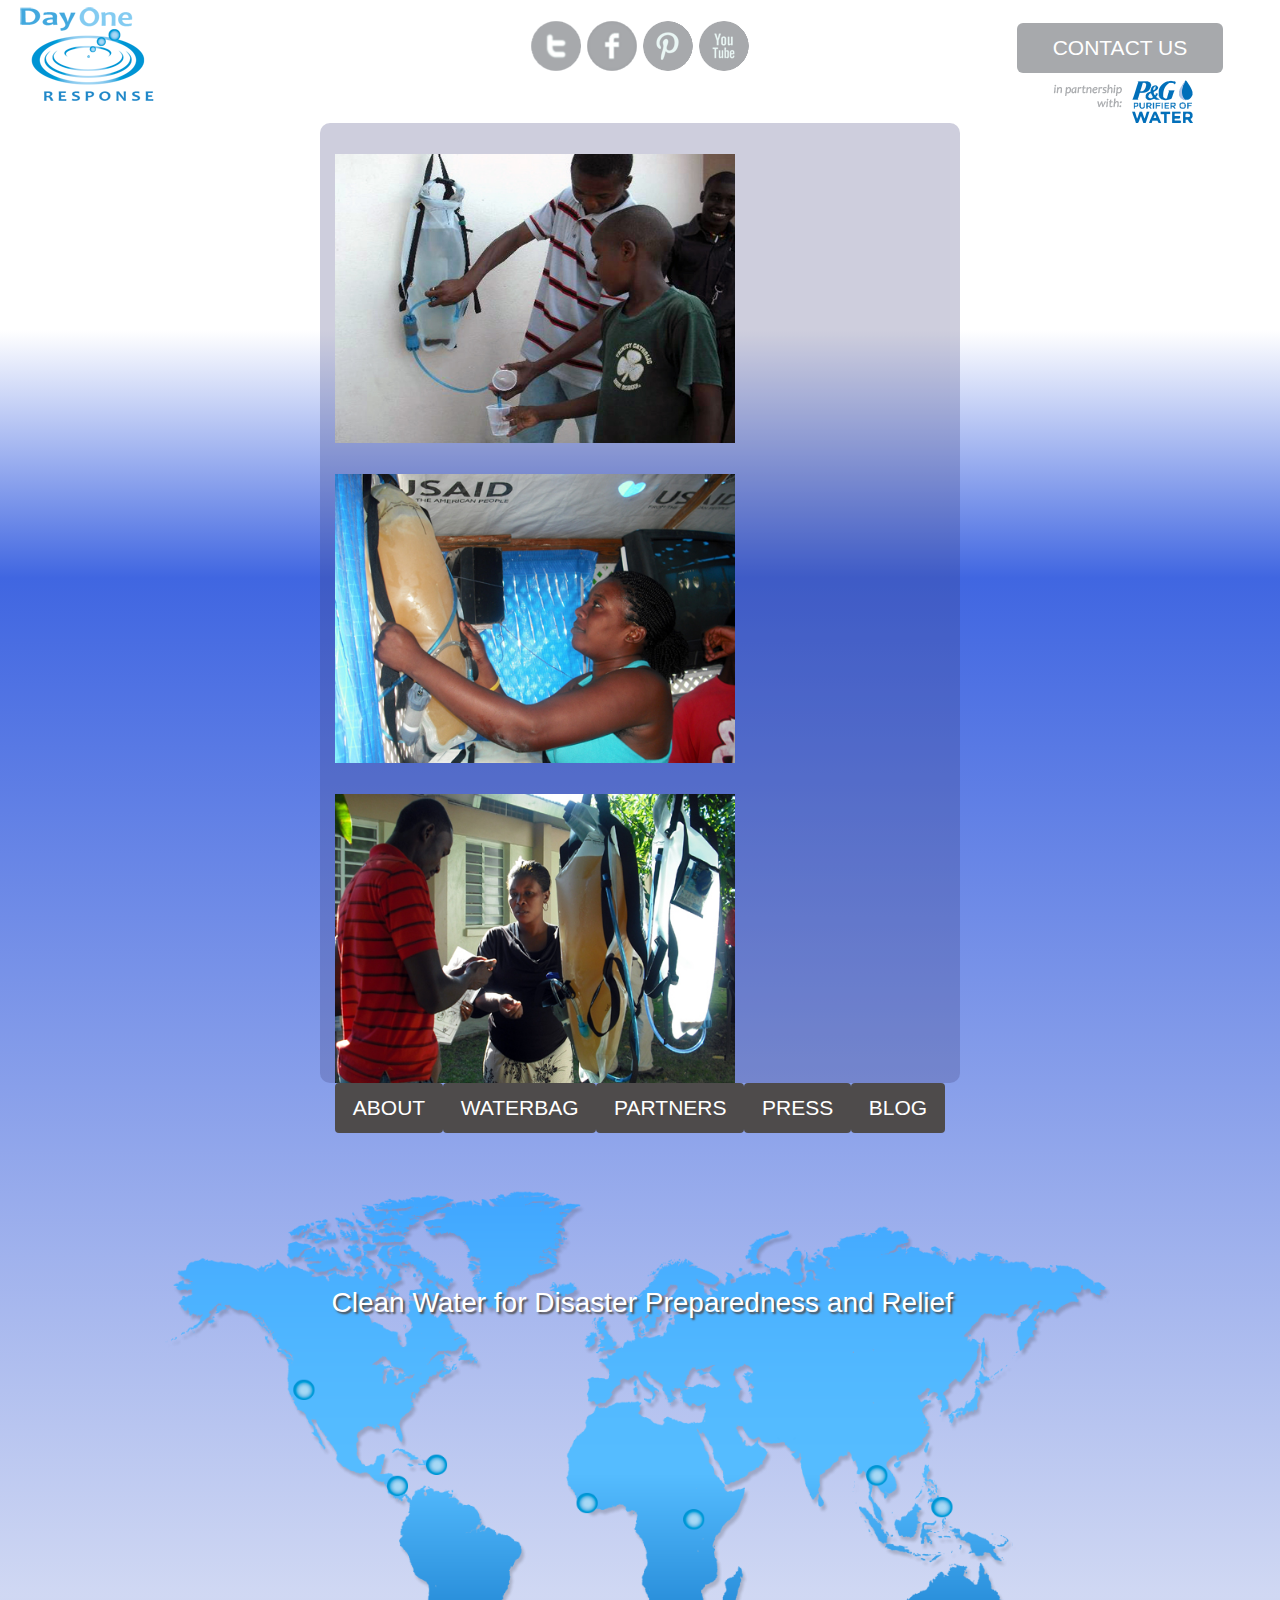
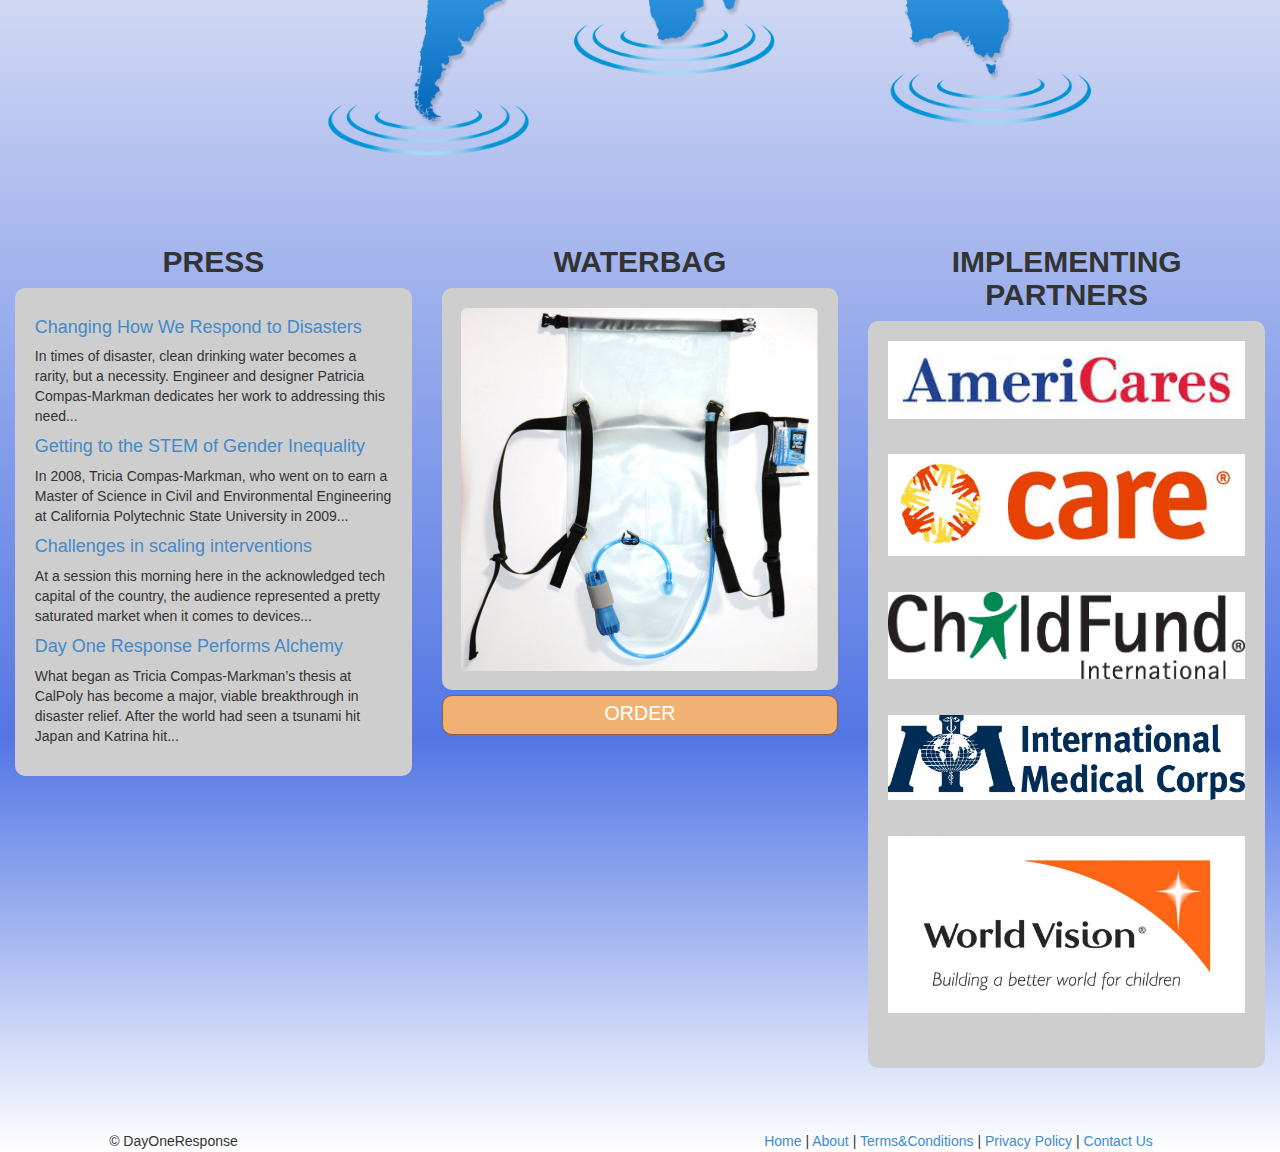
==== index.html @ 6bf24cc3 "added blog tab" ====
<!doctype html>
<html>
<head>
	<!-- META DATA -->
	<!-- This script call enables the responsive map to function in IE8 -->
	<meta http-equiv="X-UA-Compatible" content="IE=edge">
		<!--[if lte IE 8]>
    		<script type="text/javascript" src="js/ie8.polyfil.js"></script>
		<![endif]-->
	<meta charset="UTF-8">
	<meta name="description"  content="DayOne Response develops and supplies life-saving  solutions for global disaster preparedness and relief focusing on the vital need for clean drinking water. DayOne Response supports the Procter &amp; Gamble Children’s Safe Drinking Water Program’s goal to deliver more than 2 billion liters of clean drinking water each year by 2020.">
	<meta name="keywords" content="clean drinking water, water charity, safe drinking water, dyone response, disaster relief, disaster preparedness, outdoor supplies, survival products, emergency products, emergency preparedness supplies, emergency kits, disaster kits, day one response, give, water for Africa, India, south America, drinking water for poor">
	<meta name="author" content="Amy Cagle">

	<title>DayOne Response | Home Page</title>

	<script type="text/javascript" src="https://ajax.microsoft.com/ajax/jQuery/jquery-1.11.1.min.js"></script>
	<!-- 	Slick Carousel-->
	<link rel="stylesheet" type="text/css" href="slick/slick.css"/>
	<!-- Bootstrap -->
	<link rel="stylesheet" type="text/css" href="css/bootstrap_dayone.css">
	<link type="text/css" rel="stylesheet" href="css/jquery.qtip.min.css" />
	<link rel="stylesheet" type="text/css" href="css/dayonestyle.css"/>
<!-- /*	<style>
	div {

		border: 1px solid black;
	}
	</style>*/ -->
	
</head>
<body class="gradientHome">
<!-- container for all content for grid system -->
<div class="container-fluid">
<!-- logo section -->
	<div class="row">
		<div class="col-md-4">
			<a href="index.html"><img src="images/dayone_logo.png" alt="DayOne Response Logo" class="img-responsive"></a>
		</div>
		<div class="col-md-4 center">
			<div id="socialMediablock">
				<a href="http://www.twitter.com/dayoneresponse"><img src="images/grey-twitter-logo.png" alt="Twitter"></a>
				<a href="http://www.facebook.com/dayoneresponse"><img src="images/grey-facebook-logo.png" alt="Facebook"></a>
				<a href="http://www.pinterest.com/dayoneresponse"><img src="images/grey-pintrest-logo.png" alt="Pintrest"></a>
				<a href="https://www.youtube.com/user/DayOneResponse"><img src="images/grey-youtube-logo.png" alt="YouTube"></a>
			</div><!-- id="socialMediablock" -->
		</div><!-- class="col-md-4 center" -->
		<div class="col-md-3 col-md-offset-1 center">
					<a href="contact.html"><button type="button" class="btn btn-lg" id="contactUsBtn">CONTACT US</button></a><img src="images/logopg.png" class="header_pglogo">
		</div><!-- class="col-md-4 center" -->
	</div><!-- class="row center" -->
		
<!-- /logo section -->
<!-- the Carousel Section-->
	<div class="row">
		<div class="col-md-3"></div>
		<div id="dayoneCarouselContainer" class="col-md-6" >
			<div id="dayoneCarousel">


<!-- ++ONLY ADD OR SUBTRACT HOMEPAGE CAROUSEL IMAGES HERE++ -->
			  <!-- <div><img src="carousel-images/slider1.jpg" class="carouselImage"></div> -->
			  <div><img src="carousel-images/slider2.jpg" class="carouselImage"></div>
			  <div><img src="carousel-images/slider3.jpg" class="carouselImage"></div>
			  <div><img src="carousel-images/slider4.jpg" class="carouselImage"></div>
<!-- //++ONLY ADD OR SUBTRACT HOMEPAGE CAROUSEL IMAGES HERE++ -->
			

			</div>
		</div>
		<div class="col-md-3"></div>
	</div>
<!-- Site NAV   -->
	<nav>
		<div class="row" id="dayOneNav">
			<div class="col-md-3"></div>
			<div class="col-md-6">
				<ul class="nav nav-pills nav-justified">
				  <li><a href="about.html">ABOUT</a></li>
				  <li><a href="waterbag.html">WATERBAG</a></li>
				  <li><a href="partners.html">PARTNERS</a></li>
				  <li><a href="press.html">PRESS</a></li>
				  <li><a href="http://dayoneresponse-com.3dcartstores.com/blog.asp">BLOG</a></li>
				</ul>
			</div>
			<div class="col-md-3"></div>
		</div>
	</nav><!-- /id="dayOneNav" -->
<!-- /Site NAV   -->
<!-- /the Carousel Section-->



<!-- worldmap section -->
	<div class="row">
		<div class="col-md-12 worldmap">
			<div class="worldmap-title">Clean Water for Disaster Preparedness and Relief</div>
			<img src="images/world_map.png" class="img-responsive" usemap="#worldmap" name="worldmap">
			<map id="worldmap" name="worldmap">
				<area shape="circle" alt="" title="LOCATION: California, USA <br>Technology Assessment <br>Liters Provided: 276,600 <br>Partners: Joint Interagency Field Exploration sponsored by Department of Defense" coords="356,317,20" href="" target="" />
				<area shape="circle" alt="This is the text" title="LOCATION: Nicaragua <br>Field Demonstration <br>Partners: Refugee Community in Camilo Ortego, Nicaragua" coords="470,435,20" href="" target="" />
				<area shape="circle" alt="This is the text" title="LOCATION: Haiti <br>Field Demonstration <br>Partners: LDS-Humanitarian Services and International Medical Corps" coords="518,407,20" href="" target="" />
				<area shape="circle" alt="This is the text" title="LOCATION: Benin <br>Disaster Relief: Flooding<br>Liters Provided: 54,000<br>Partners: CARE International" coords="703,455,20" href="" target="" />
				<area shape="circle" alt="This is the text" title="LOCATION: Uganda <br>Liters Provided: 124,200 <br>Aid for Refugees" coords="834,474,20" href="" target="" />
				<!-- <area shape="circle" alt="This is the text" title="LOCATION6 <br>Date <br>No Served <br><br>read more..." coords="948,366,20" href="" target="" /> -->
				<area shape="circle" alt="This is the text" title="LOCATION: Thailand <br>Field Demonstration <br>Partners: U.S. Marine Corps Forces Pacific Experimentation Center, Office of Naval Research, and Thai Marines." coords="1059,420,20" href="" target="" />
				<area shape="circle" alt="This is the text" title="LOCATION: Philippines <br>Disaster Relief <br>Liters Provided: 276,600<br>Partners: Giving Children Hope, International Medical Corps" coords="1139,459,20" href="" target="" />

				<!-- Created by Online Image Map Editor (http://www.maschek.hu/imagemap/index) -->
			</map>
		</div>
	</div>
<!-- /worldmap section -->

	<div class="row">
		<div class="col-md-4 center">
			<h2 class="homeSectionHeader">PRESS</h2>
			<div class="homeSectionBox">

				<h4><a href="community.html"><!-- DayOne Response’s Tricia Compas-Markman:  -->Changing How We Respond to Disasters</a></h4>
				<p>In times of disaster, clean drinking water becomes a rarity, but a necessity. Engineer and designer Patricia Compas-Markman dedicates her work to addressing this need...</p>

				<h4><a href="community.html">Getting to the STEM of Gender Inequality</a></h4>
				<p>In 2008, Tricia Compas-Markman, who went on to earn a Master of Science in Civil and Environmental Engineering at California Polytechnic State University in 2009... </p>

				<h4><a href="community.html">Challenges in scaling interventions</a></h4>
				<p>At a session this morning here in the acknowledged tech capital of the country, the audience represented a pretty saturated market when it comes to devices...</p>

				<h4><a href="community.html">Day One Response Performs Alchemy</a></h4>
				<p>What began as Tricia Compas-Markman’s thesis at CalPoly has become a major, viable breakthrough in disaster relief. After the world had seen a tsunami hit Japan and Katrina hit...</p> 
			</div>
		</div>
		<div class="col-md-4 center">
			<h2 class="homeSectionHeader">WATERBAG</h2>
			<div class="homeSectionBox"><img src="images/waterbag.png" class="img-rounded img-responsive"></div>
			<div class="button-orderHome center white larger">
				<a href="http://dayoneresponse-com.3dcartstores.com/product.asp?itemid=12">ORDER</a>
			</div>
		</div>
		<div class="col-md-4 center">
			<h2 class="homeSectionHeader">IMPLEMENTING PARTNERS</h2>
			<div class="homeSectionBox">
				<img src="images/logo_americares.jpg" class="partnerLogo img-responsive">
				<img src="images/logo_care.jpg" class="partnerLogo img-responsive">
				<img src="images/logo_childfund.jpg" class="partnerLogo img-responsive">
				<img src="images/logo_intmedcorps.jpg" class="partnerLogo img-responsive">
				<img src="images/logo_worldvision.jpg" class="partnerLogo img-responsive">
			</div>
		</div>
	</div>
</div>

<footer id="dayOneFooterNav">
	<div class="row">
		<div class="col-md-6 col-md-offset-1">&copy; DayOneResponse</div>
		<div class="col-md-4"><a href="index.html">Home</a> | <a href="about.html">About</a> | <a href="terms.html">Terms&amp;Conditions</a> | <a href="privacy.html">Privacy Policy</a> | <a href="contact.html">Contact Us</a></div>
	</div>
</footer>

<script type="text/javascript" src="js/imageMapResizer.min.js"></script>

<!-- Bootstrap -->
<script src="js/bootstrap.min.js"></script>
<!-- 	Slick Carousel-->
<script type="text/javascript" src="slick/slick.min.js"></script>
<script type="text/javascript" src="js/jquery.qtip.min.js"></script>
<script type="text/javascript">
		$('map').imageMapResize();
</script>
<script type="text/javascript" src="js/dayone.js"></script>
</body>
</html>
---- css/dayonestyle.css ----
.gradientHome {
  /*  background-image: url("../images/homepage_background.png"); */
  background: #ffffff;
  /* Old browsers */
  /* IE9 SVG, needs conditional override of 'filter' to 'none' */
  background: url([data-uri]);
  background: -moz-linear-gradient(top, white 0%, white 12%, #4066e1 21%, #d0d8f3 58%, #5376e4 85%, white 100%);
  /* FF3.6+ */
  background: -webkit-gradient(linear, left top, left bottom, color-stop(0%, white), color-stop(12%, white), color-stop(21%, #4066e1), color-stop(58%, #d0d8f3), color-stop(85%, #5376e4), color-stop(100%, white));
  /* Chrome,Safari4+ */
  background: -webkit-linear-gradient(top, white 0%, white 12%, #4066e1 21%, #d0d8f3 58%, #5376e4 85%, white 100%);
  /* Chrome10+,Safari5.1+ */
  background: -o-linear-gradient(top, white 0%, white 12%, #4066e1 21%, #d0d8f3 58%, #5376e4 85%, white 100%);
  /* Opera 11.10+ */
  background: -ms-linear-gradient(top, white 0%, white 12%, #4066e1 21%, #d0d8f3 58%, #5376e4 85%, white 100%);
  /* IE10+ */
  background: linear-gradient(to bottom, white 0%, white 12%, #4066e1 21%, #d0d8f3 58%, #5376e4 85%, white 100%);
  /* W3C */
  filter: progid:DXImageTransform.Microsoft.gradient(startColorstr='#ffffff', endColorstr='#ffffff',GradientType=0 );
  /* IE6-8 */
}

.gradient {
  height: 100%;
  background: -webkit-linear-gradient(white 180px, #4066e1 300px, #cfd8f3 100%);
}

#dayoneCarouselContainer {
  background: rgba(58, 59, 120, 0.25);
  border-radius: 10px;
  margin-left: auto;
  margin-right: auto;
}

.carouselImage {
  width: 400px;
  height: 320px;
  margin-left: auto;
  margin-right: auto;
  padding-top: 5%;
}

/* This controls the grey boxes in the bottom of the home page */
.homeSectionHeader {
  font-weight: bold;
}

.homeSectionBox {
  padding: 5%;
  border-radius: 10px;
  background: #cfcece;
  /* overflow: hidden; */
  text-align: left;
}

.homeSectionTitle {
  margin-left: auto;
  margin-right: auto;
}

.partnerLogo {
  margin-bottom: 10%;
}

/* This controls the grey boxes in the bottom of the home page */
#dayOneFooterNav {
  padding-top: 5%;
}

.border {
  border: 1px solid red;
}

.worldmap {
  position: relative;
}

.worldmap-title {
  text-align: center;
  color: white;
  margin-top: 150px;
  position: absolute;
  width: 80%;
  margin-left: 9%;
  font-size: 2em;
  text-shadow: 2px 2px 2px #4e4b4b;
}

.nav > li {
  /* There is no Bootstrap variable in variable.scss that controls this. Overriding it here. */
  background-color: #4e4b4b;
  border-radius: 4px;
  font-size: 1.5em;
}
.nav > li a {
  color: white;
}
.nav > li a:hover {
  background-color: #5ac2ff;
  color: black;
}

#socialMediablock {
  padding-top: 5%;
}

.center {
  text-align: center;
}

/* Makes text white -- mainly for waterbag page */
.white {
  color: white;
}

.bold {
  font-weight: bold;
}

.larger {
  font-size: 1.4em;
}

.italic {
  font-style: italic;
}

/* This changes the color of all the body section text in the site */
.infoSection {
  color: #4e4b4b;
  font-size: 1.5em;
}

.partnerName {
  font-weight: bold;
}

/* The semi-transparent background behind text */
.contentBackground {
  background: rgba(255, 255, 255, 0.5);
  margin-top: 5%;
  border-radius: 4px;
  padding-bottom: 10px;
  padding-left: 5%;
  padding-right: 5%;
  padding-top: 3%;
}

/* Semi-trans background on Waterbag page -- refactor later to extend .contentBackground. */
.waterbagContentBackgroundRight, .pressCommunityBackround {
  background: rgba(255, 255, 255, 0.5);
  border-radius: 4px;
  padding: 15px;
  padding-left: 20px;
  padding-bottom: 8px;
  margin: 5px;
}

.waterbagContentBackgroundLeft {
  background: rgba(255, 255, 255, 0.5);
  border-radius: 4px;
  padding: 15px;
  padding-left: 20px;
  padding-bottom: 34px;
  margin-top: 5px;
}

.waterbagContentBackgroundFull {
  background: rgba(255, 255, 255, 0.5);
  border-radius: 4px;
  padding-bottom: 10px;
  padding: 1%;
  margin-top: 5px;
}

.waterbagCarousel {
  background: #7e87b0;
  border-radius: 4px;
  padding-bottom: 10px;
  padding: 1%;
  margin: 5px;
  height: 400px;
}

.waterbagCarouselImage {
  margin: auto;
}

.waterbagMarginShift {
  /* margin-left: 5px; */
}

.waterbagBackground {
  margin-top: 5px;
  background: white;
  border-radius: 4px;
}

.waterbagSpecsTable td, .waterbagSpecsTable th {
  padding: 5px;
  border: 1px solid #5081b9;
}
.waterbagSpecsTable th {
  background: #5081b9;
}
.waterbagSpecsTable td {
  font-size: .8em;
}

.partnersCarousel {
  background: #7e87b0;
  border-radius: 4px;
  /* 	height: 400px; */
  /* 	overflow: hidden; */
}

.partnersCarouselImage {
  width: 500px;
  margin-left: auto;
  margin-right: auto;
  border: 10px solid white;
  border-radius: 4px;
}

.button-order, .button-orderSmall, .button-orderHome {
  height: 40px;
  background: #F1B172;
  padding: 1%;
  border-radius: 4px;
  border: 1px solid #965A3C;
}
.button-order a, .button-orderSmall a, .button-orderHome a {
  color: white;
}
.button-order a:hover, .button-orderSmall a:hover, .button-orderHome a:hover {
  text-decoration: none;
}
.button-order:hover, .button-orderSmall:hover, .button-orderHome:hover {
  background-color: #5ac2ff;
  color: black;
}

.ordertextLarge {
  font-size: 2em;
  padding: 10px;
}

.button-orderSmall {
  margin: 5px;
}

.button-orderHome {
  margin-top: 5px;
  border-radius: 10px;
}

/* .contentPadding {
	padding:5%;
} */
/* ABOUT page specifics */
.aboutBio {
  font-size: .8em;
}

.bioRowFiller {
  height: 20px;
}

#prodDescript ul li {
  font-size: .8em;
}

/* SAL: this is only to show how the DIVs break down */
/* [class*="col"] {
	border: 1px solid black;
} */
#contactUsBtn {
  margin-top: 8%;
  background: #a7a9ac;
  font-size: 1.5em;
  padding-right: 12%;
  padding-left: 12%;
  color: white;
}
#contactUsBtn:hover {
  background: #5ac2ff;
  color: black;
}

/* SAL: This needs to disappear or change when the screen is smaller */
#contactImg {
  margin-top: 25%;
}

/* overwritting Arrows for slick on the Homepage Carousel*/
.slick-prev, .slick-next {
  height: 40px;
  width: 40px;
}

.slick-prev:before, .slick-next:before {
  font-size: 40px;
  color: #3a3b96;
  z-index: 10;
}

/* Legaleese formatting */
#terms ul li, #privacy ul li {
  font-size: .8em;
  list-style-type: none;
  padding-bottom: 8px;
}
#terms .boldedText, #privacy .boldedText {
  font-weight: bold;
}
#terms h2, #privacy h2, #terms h3, #privacy h3 {
  font-weight: bold;
}

/* Privacy formatting */
#privacy .sharingPersonalInfo li {
  list-style-type: initial;
}

/* Qtip2 formatting  */
.qtip-dayone {
  border: solid 5px #b7b7b7;
  background: #e1e1e1;
}

/* This turns off the sign in link on purchase.html */
div.ecwid-productBrowser-auth {
  display: none;
}

/* To cover different formatting of product page */
.waterbagTagline {
  font-style: italic;
  font-size: .8em;
}

.waterbagTreatList
ul {
  list-style-type: disc;
  columns: 2;
  -webkit-columns: 2;
  -moz-columns: 2;
  list-style-position: inside;
}

/* SAL need to make background disappear when smaller @media */
#communityBackground {
  background-image: url("../images/community_background.png");
  background-size: 100% 100%;
  width: 100%;
  height: 511px;
}

.comVideo {
  background: #becaf2;
  padding: 50px;
  margin-top: 50px;
  border-radius: 4px;
}

.videoBox {
  /* 	background-color: blue; */
  width: 500px;
  height: 340px;
  /* 320 */
}

.video-nav {
  height: 150px;
  padding: 20px;
  background: rgba(255, 255, 255, 0.5);
  border-radius: 4px;
}

.centerVideo {
  display: block;
  margin-left: auto;
  margin-right: auto;
}

.videoCaption {
  text-align: center;
}

.pressTitle {
  font-size: .8em;
  color: #006fba;
  line-height: 120%;
  margin-top: 20px;
}

.pressBlurb {
  font-size: .6em;
  padding-left: 20px;
  margin-top: -5px;
}

.pressCommunityBackround {
  padding-left: 30px;
  padding-right: 30px;
  padding-top: 10px;
}

#pgHomeBackground {
  margin-top: 100px;
}

.pgFooterText {
  padding-top: 2%;
  font-size: .8em;
}

.pgContentBackgroundRight {
  background: rgba(255, 255, 255, 0.5);
  border-radius: 4px;
  padding-bottom: 10px;
  padding: 2%;
  padding-left: 5%;
  padding-right: 5%;
  margin: 5px;
}

.pgContentBackgroundLeft {
  background: rgba(255, 255, 255, 0.5);
  border-radius: 4px;
  padding-bottom: 10px;
  padding: 2%;
  padding-left: 3%;
  padding-right: 2%;
  margin-top: 5px;
}

.pgUseList {
  font-size: .8em;
}

.pglogo {
  float: left;
  padding-left: 10%;
}

.pgCarousel {
  background: #7e87b0;
  border-radius: 4px;
  padding-bottom: 10px;
  padding: 1%;
  margin: 20px;
  height: 400px;
  width: 430px;
}

.pgCarouselImage {
  margin: auto;
  float: left;
}

.pg-button-order {
  height: 120px;
  background: rgba(255, 255, 255, 0.5);
  padding: 1%;
  border-radius: 4px;
}
.pg-button-order a {
  color: #4e4b4b;
  font-size: 1.5em;
}
.pg-button-order a:hover {
  text-decoration: none;
}
.pg-button-order:hover {
  background-color: #5ac2ff;
  color: black;
}

@media (max-width: 900px) {
  .worldmap-title {
    margin-top: 75px;
    font-size: 2em;
    margin-left: 5%;
  }
}
@media (max-width: 991px) {
  .header_pglogo {
    background-color: white;
    margin-bottom: 10px;
    margin-top: 10px;
    border-radius: 5px;
    padding-bottom: 2px;
    padding-right: 10px;
  }

  #contactUsBtn {
    margin-bottom: 10px;
    margin-top: 10px;
  }

  .partnersCarouselImage {
    margin-bottom: 20px;
  }

  .carouselImage {
    margin-bottom: 20px;
  }
}
@media (max-width: 600px) {
  .pg-button-order a {
    font-size: 1.3em;
  }

  #pg_logo_button {
    font-size: 1em;
  }

  #pgHomeBackground {
    display: none;
  }

  .worldmap-title {
    margin-top: 10px;
    font-size: 1em;
    margin-left: 5%;
  }

  .partnersCarouselImage {
    width: 400px;
  }
}
@media (max-width: 600px) {
  .partnersCarouselImage {
    width: 275px;
  }

  .carouselImage {
    width: 275px;
    height: auto;
    margin-bottom: 0;
  }
}
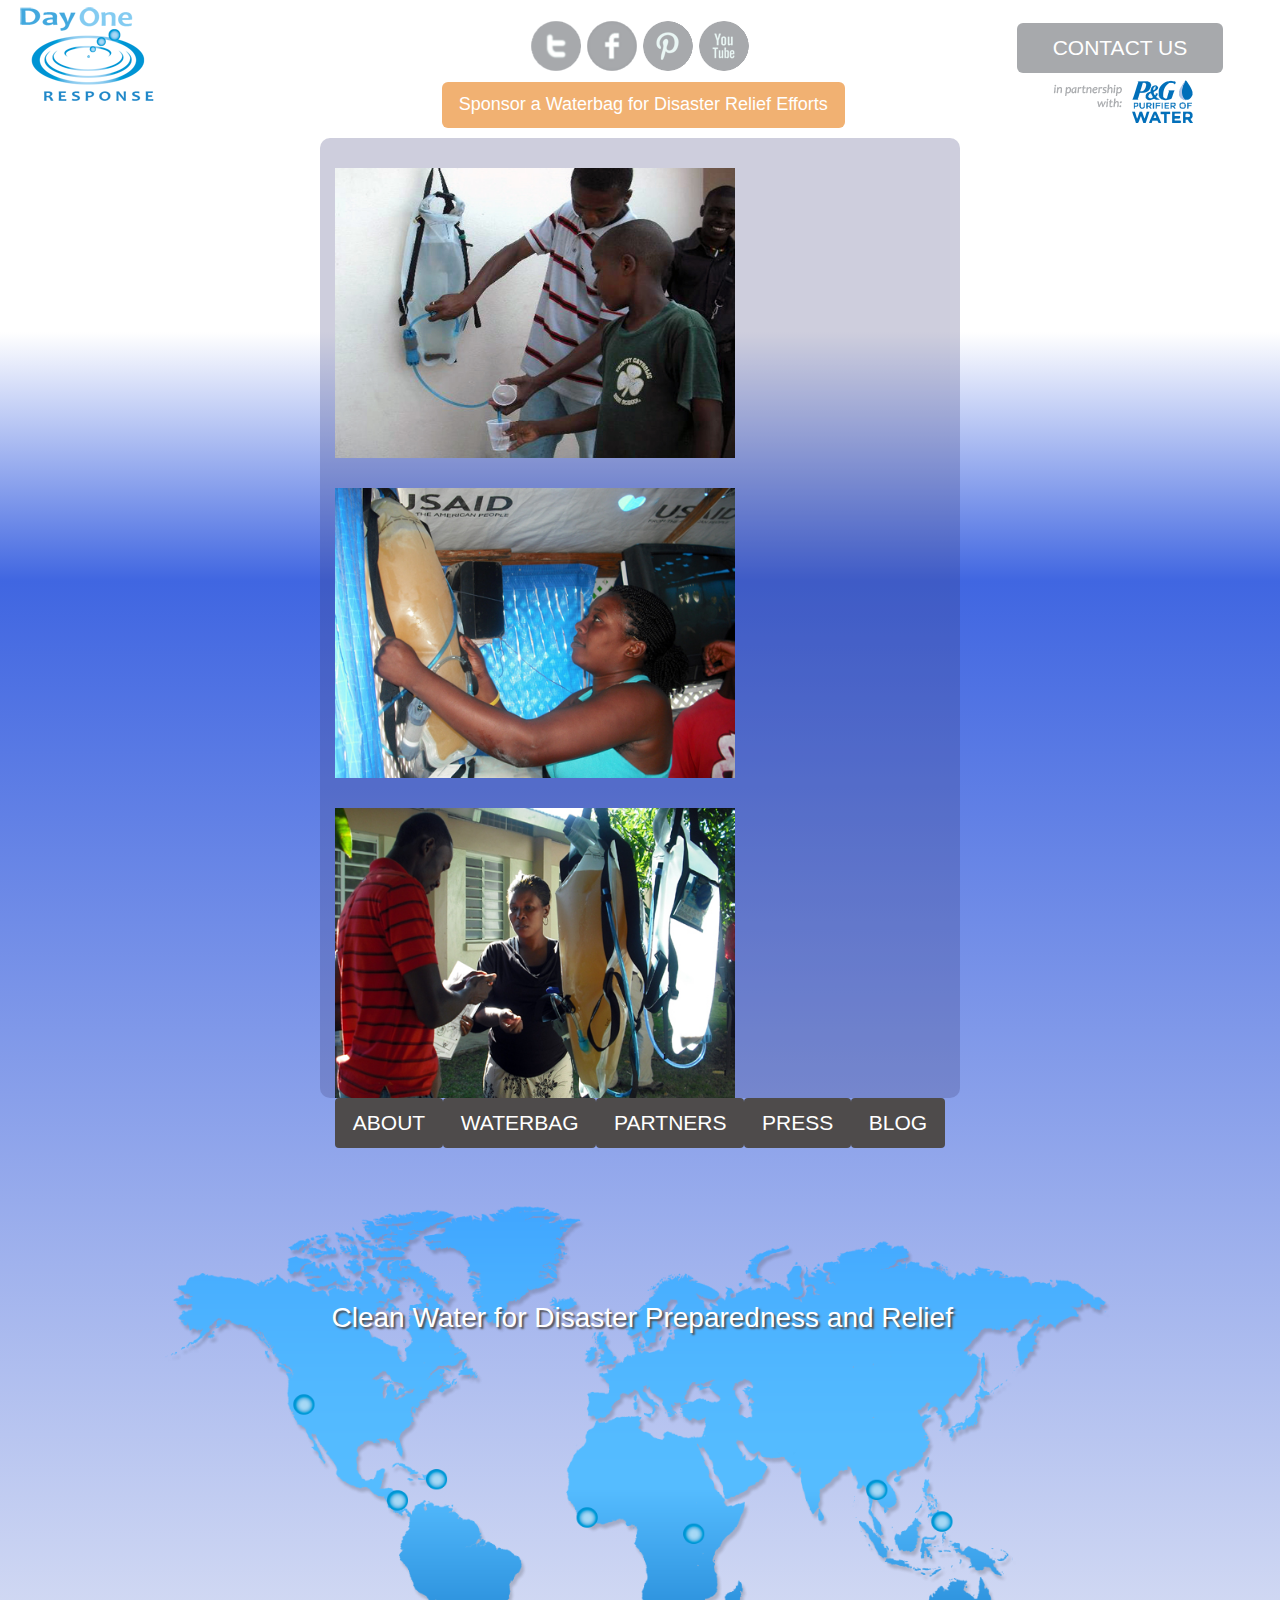
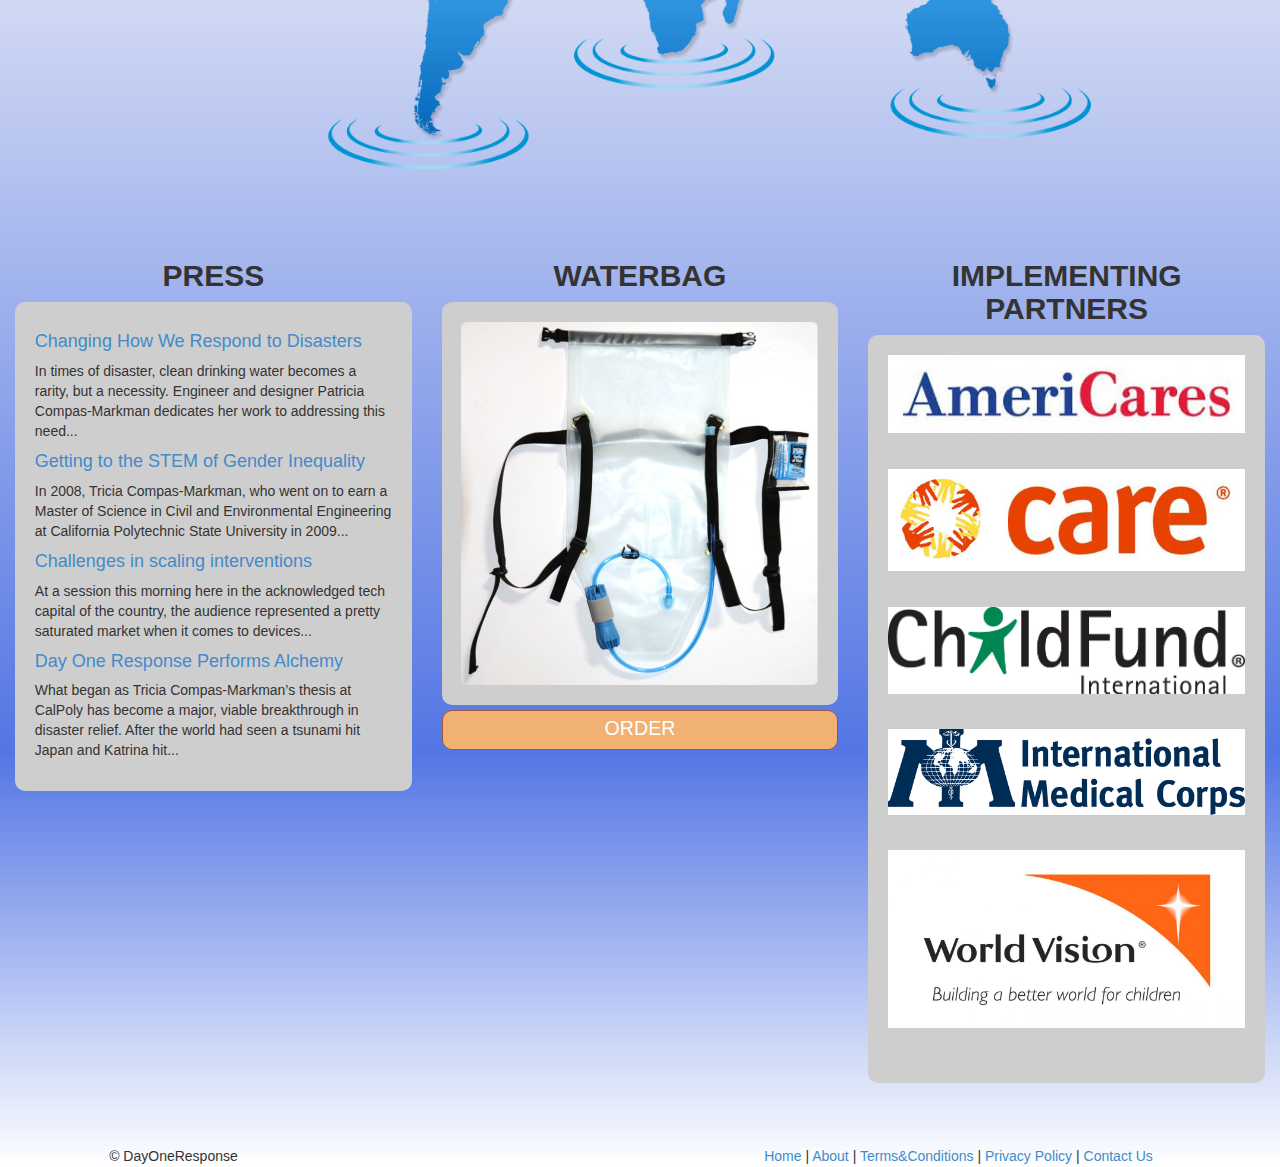
==== commit b8698215: "Added a Sponsor button to homepage" ====
--- a/index.html
+++ b/index.html
@@ -44,6 +44,14 @@
 				<a href="http://www.pinterest.com/dayoneresponse"><img src="images/grey-pintrest-logo.png" alt="Pintrest"></a>
 				<a href="https://www.youtube.com/user/DayOneResponse"><img src="images/grey-youtube-logo.png" alt="YouTube"></a>
 			</div><!-- id="socialMediablock" -->
+			<a href="http://dayoneresponse-com.3dcartstores.com/Sponsor-a-DayOne-Waterbag-for-Relief-Efforts-Product-is-not-shipped-to-customer_p_14.html">
+				<div >
+					<button type="button" class="btn btn-lg" id="button-sponsorHome">
+						Sponsor a Waterbag for Disaster Relief Efforts
+					</buttton>
+				</div>
+			</a>
+			
 		</div><!-- class="col-md-4 center" -->
 		<div class="col-md-3 col-md-offset-1 center">
 					<a href="contact.html"><button type="button" class="btn btn-lg" id="contactUsBtn">CONTACT US</button></a><img src="images/logopg.png" class="header_pglogo">
--- a/css/dayonestyle.css
+++ b/css/dayonestyle.css
@@ -125,6 +125,10 @@
   font-style: italic;
 }
 
+.sponsor {
+  font-size: 1em;
+}
+
 /* This changes the color of all the body section text in the site */
 .infoSection {
   color: #4e4b4b;
@@ -193,6 +197,13 @@
 .waterbagBackground {
   margin-top: 5px;
   background: white;
+  border-radius: 4px;
+}
+
+.waterbagProduct {
+  margin-top: 5px;
+  margin-left: auto;
+  margin-right: auto;
   border-radius: 4px;
 }
 
@@ -252,6 +263,23 @@
 .button-orderHome {
   margin-top: 5px;
   border-radius: 10px;
+}
+
+#button-sponsorHome {
+  background: #F1B172;
+  color: white;
+  margin-top: 10px;
+  margin-bottom: 10px;
+}
+#button-sponsorHome a {
+  color: white;
+}
+#button-sponsorHome a:hover {
+  text-decoration: none;
+}
+#button-sponsorHome:hover {
+  background-color: #5ac2ff;
+  color: white;
 }
 
 /* .contentPadding {
@@ -529,6 +557,10 @@
   .partnersCarouselImage {
     width: 400px;
   }
+
+  #button-sponsorHome {
+    font-size: .9em;
+  }
 }
 @media (max-width: 600px) {
   .partnersCarouselImage {
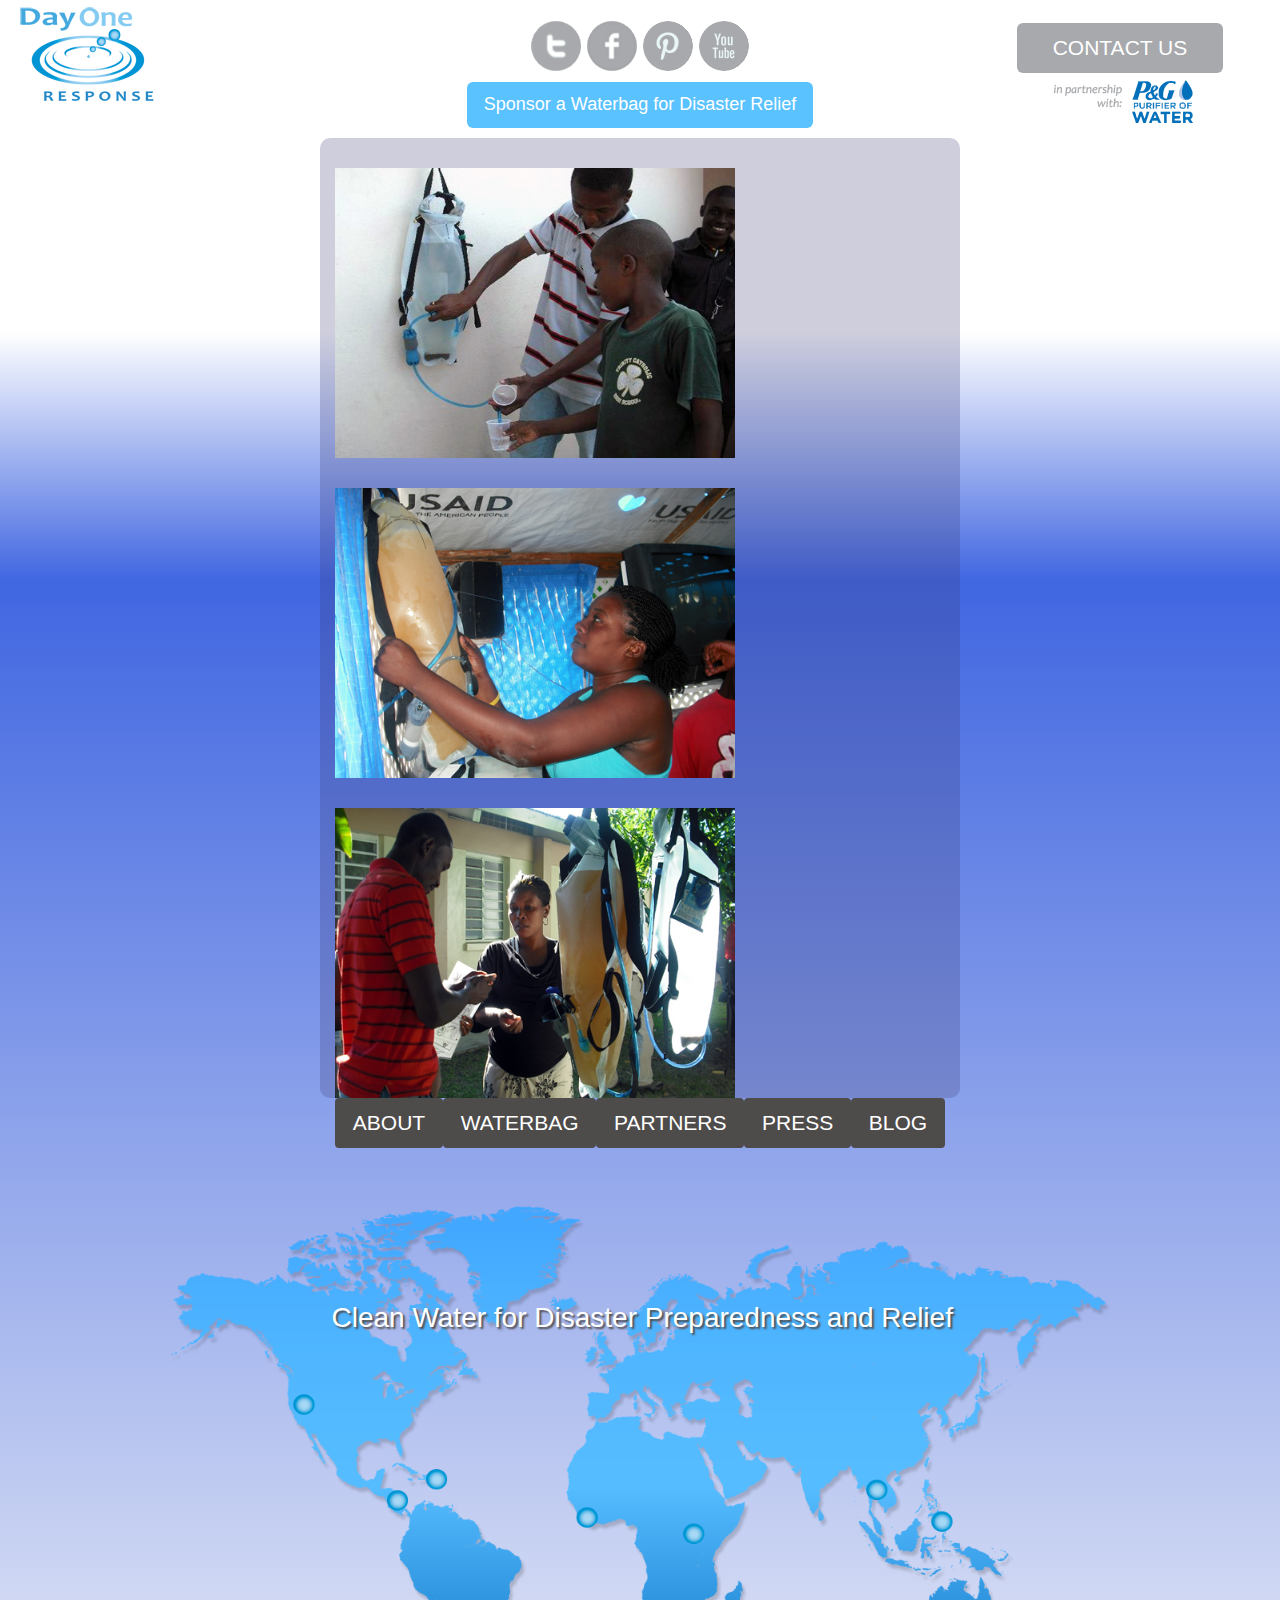
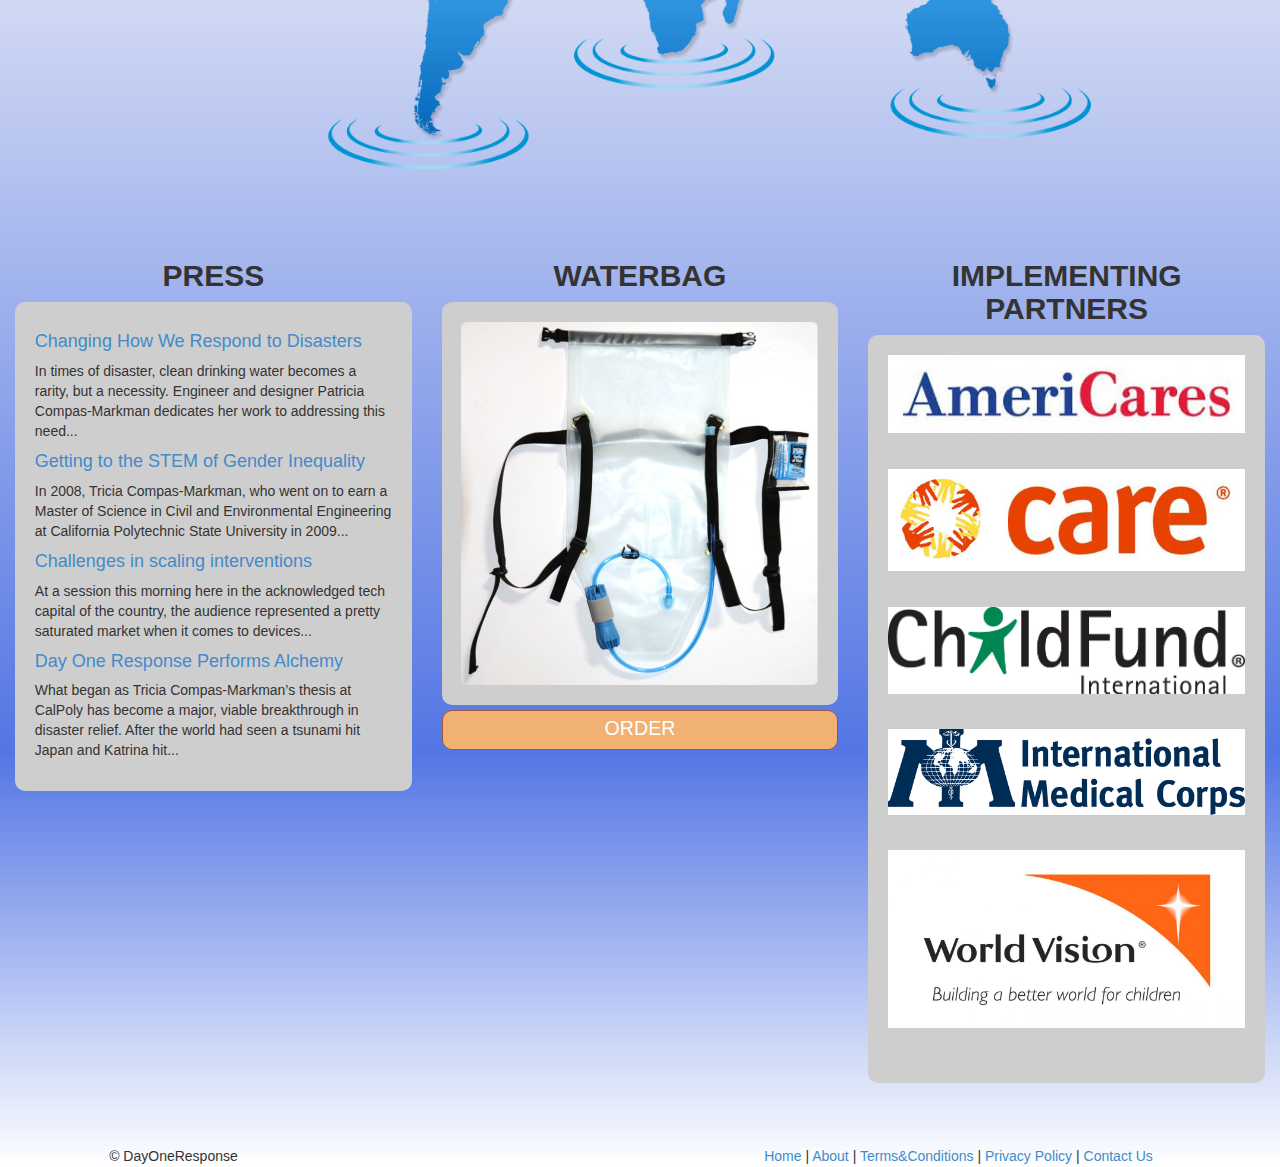
==== commit 5b407ee2: "Sponsor button changes" ====
--- a/index.html
+++ b/index.html
@@ -47,7 +47,7 @@
 			<a href="http://dayoneresponse-com.3dcartstores.com/Sponsor-a-DayOne-Waterbag-for-Relief-Efforts-Product-is-not-shipped-to-customer_p_14.html">
 				<div >
 					<button type="button" class="btn btn-lg" id="button-sponsorHome">
-						Sponsor a Waterbag for Disaster Relief Efforts
+						Sponsor a Waterbag for Disaster Relief
 					</buttton>
 				</div>
 			</a>
--- a/css/dayonestyle.css
+++ b/css/dayonestyle.css
@@ -266,7 +266,7 @@
 }
 
 #button-sponsorHome {
-  background: #F1B172;
+  background: #5ac2ff;
   color: white;
   margin-top: 10px;
   margin-bottom: 10px;
@@ -278,7 +278,7 @@
   text-decoration: none;
 }
 #button-sponsorHome:hover {
-  background-color: #5ac2ff;
+  background-color: #F1B172;
   color: white;
 }
 
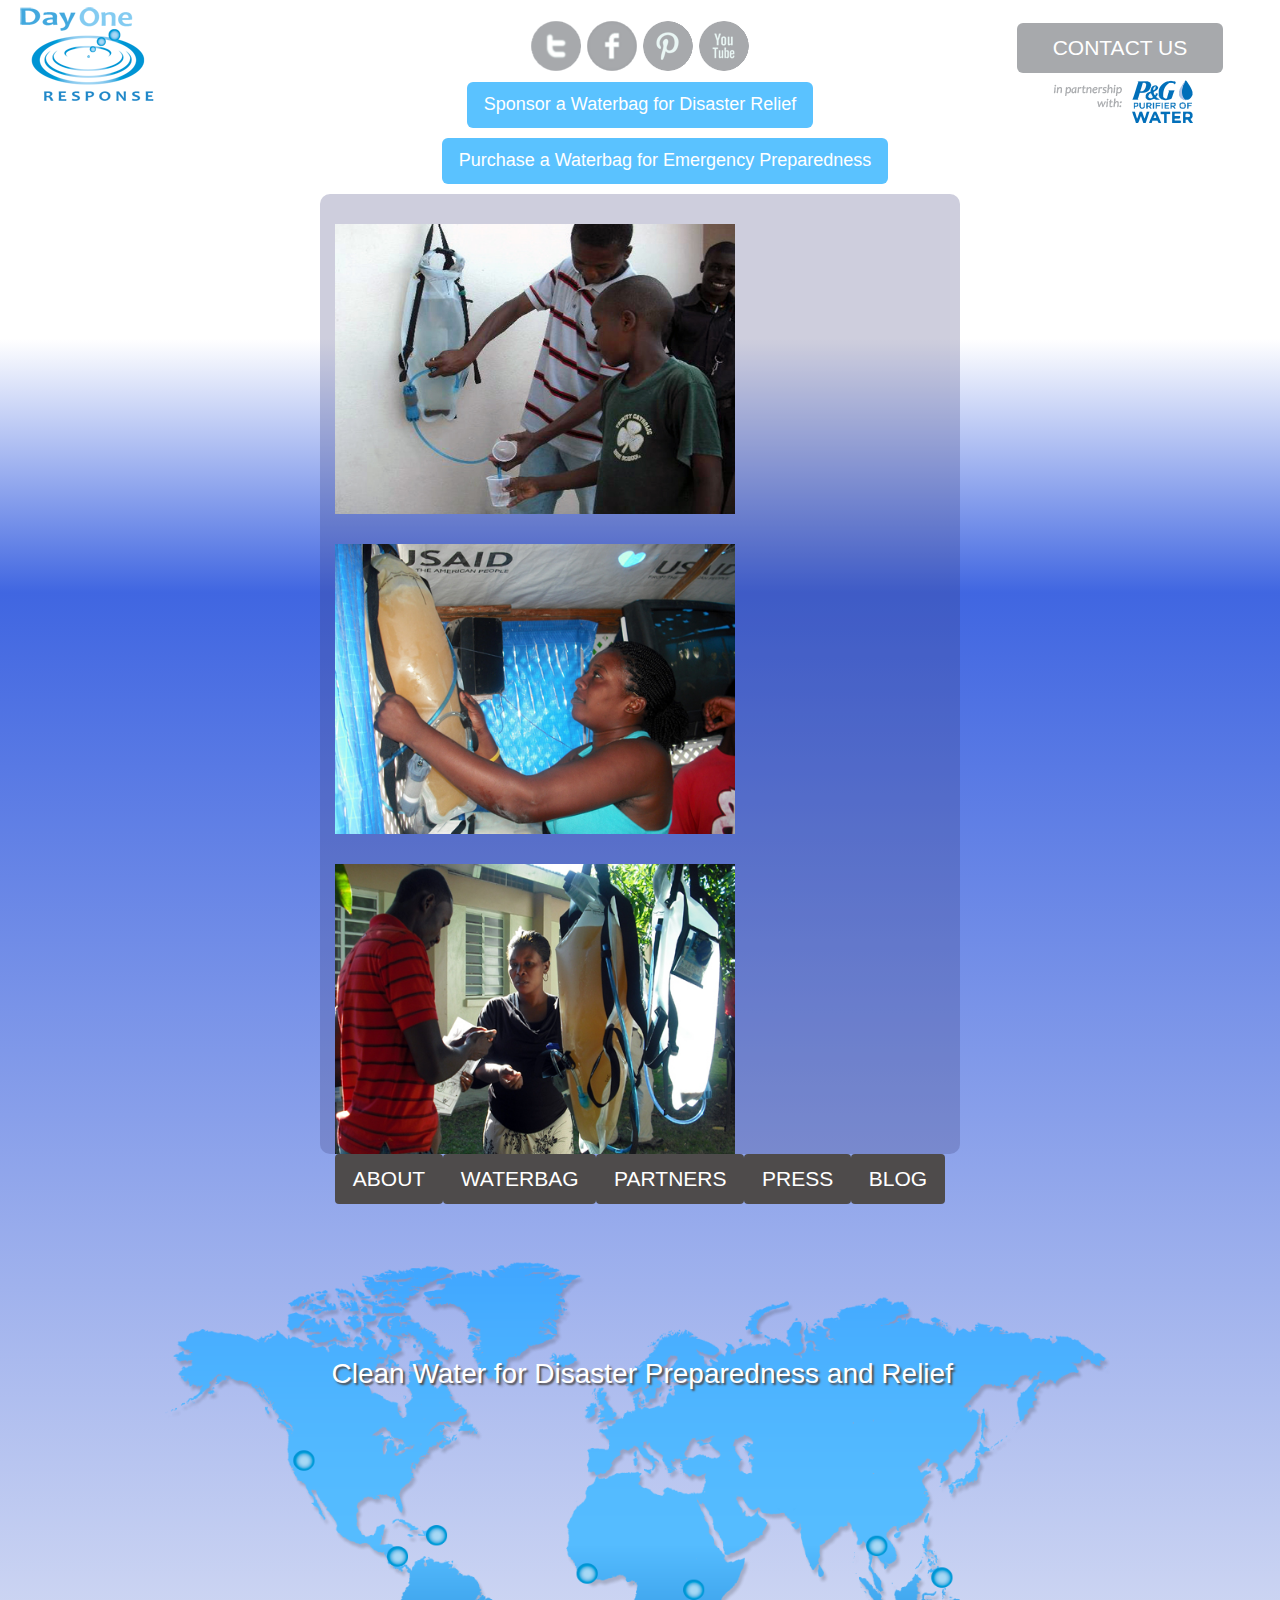
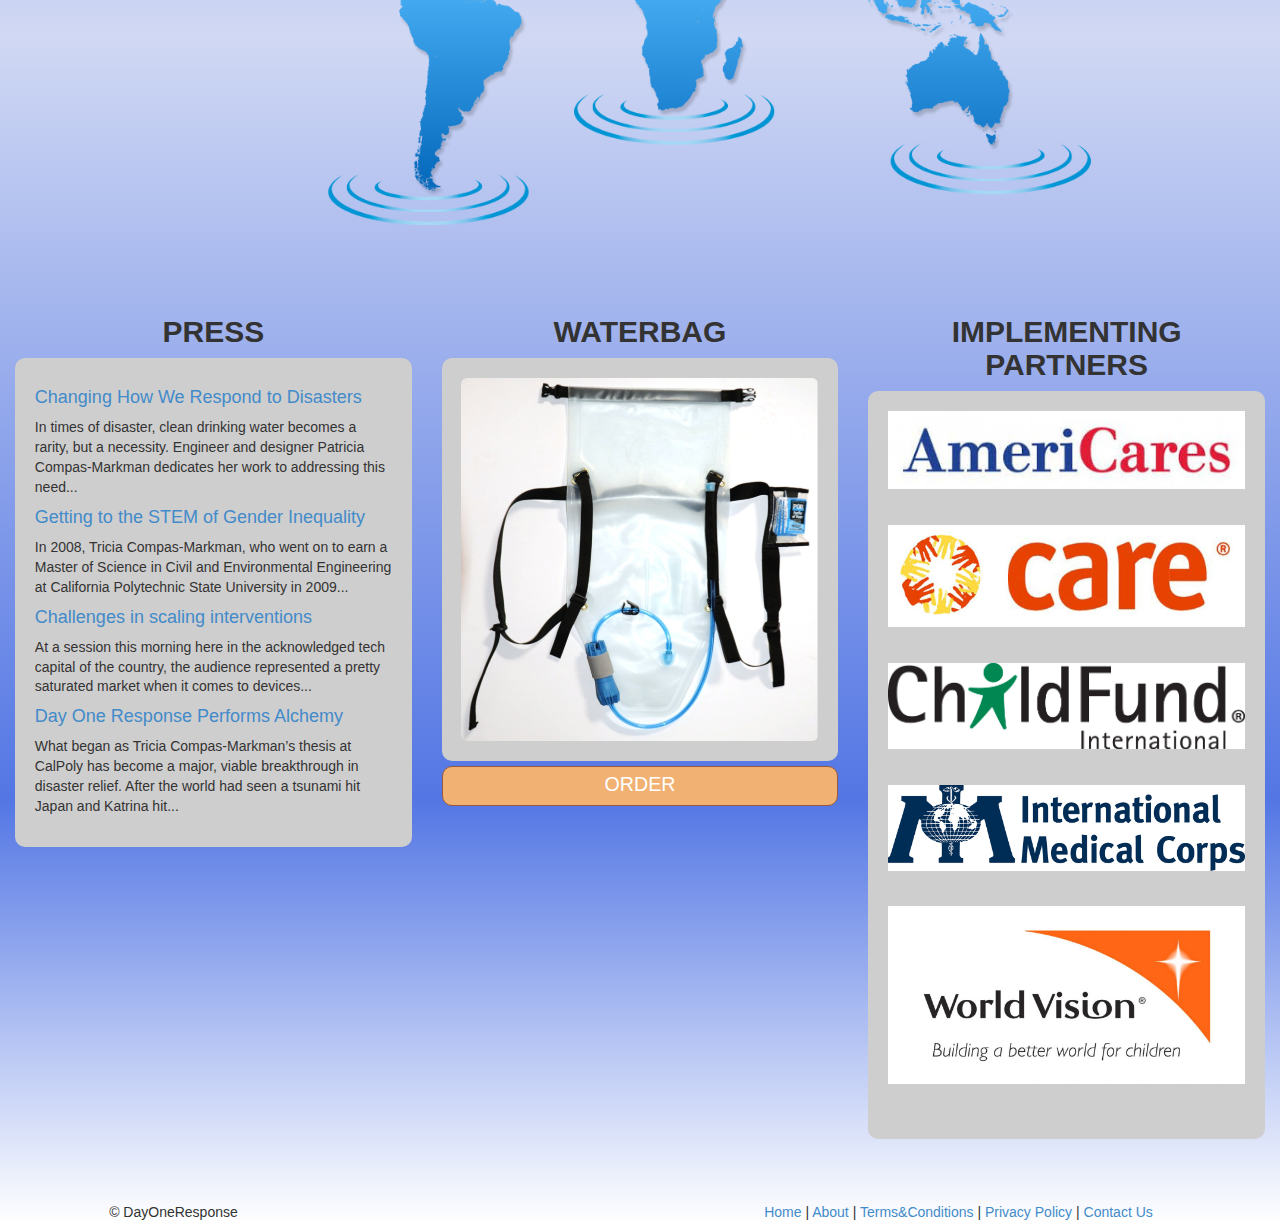
==== commit f4fcb32c: "added Purchase button to homepage" ====
--- a/index.html
+++ b/index.html
@@ -48,6 +48,13 @@
 				<div >
 					<button type="button" class="btn btn-lg" id="button-sponsorHome">
 						Sponsor a Waterbag for Disaster Relief
+					</buttton>
+				</div>
+			</a>
+			<a href="http://dayoneresponse-com.3dcartstores.com/DayOne-Purification-Waterbag_p_12.html">
+				<div >
+					<button type="button" class="btn btn-lg" id="button-purchaseHome">
+						Purchase a Waterbag for Emergency Preparedness 
 					</buttton>
 				</div>
 			</a>
--- a/css/dayonestyle.css
+++ b/css/dayonestyle.css
@@ -269,7 +269,6 @@
   background: #5ac2ff;
   color: white;
   margin-top: 10px;
-  margin-bottom: 10px;
 }
 #button-sponsorHome a {
   color: white;
@@ -278,6 +277,23 @@
   text-decoration: none;
 }
 #button-sponsorHome:hover {
+  background-color: #F1B172;
+  color: white;
+}
+
+#button-purchaseHome {
+  background: #5ac2ff;
+  color: white;
+  margin-top: 10px;
+  margin-bottom: 10px;
+}
+#button-purchaseHome a {
+  color: white;
+}
+#button-purchaseHome a:hover {
+  text-decoration: none;
+}
+#button-purchaseHome:hover {
   background-color: #F1B172;
   color: white;
 }
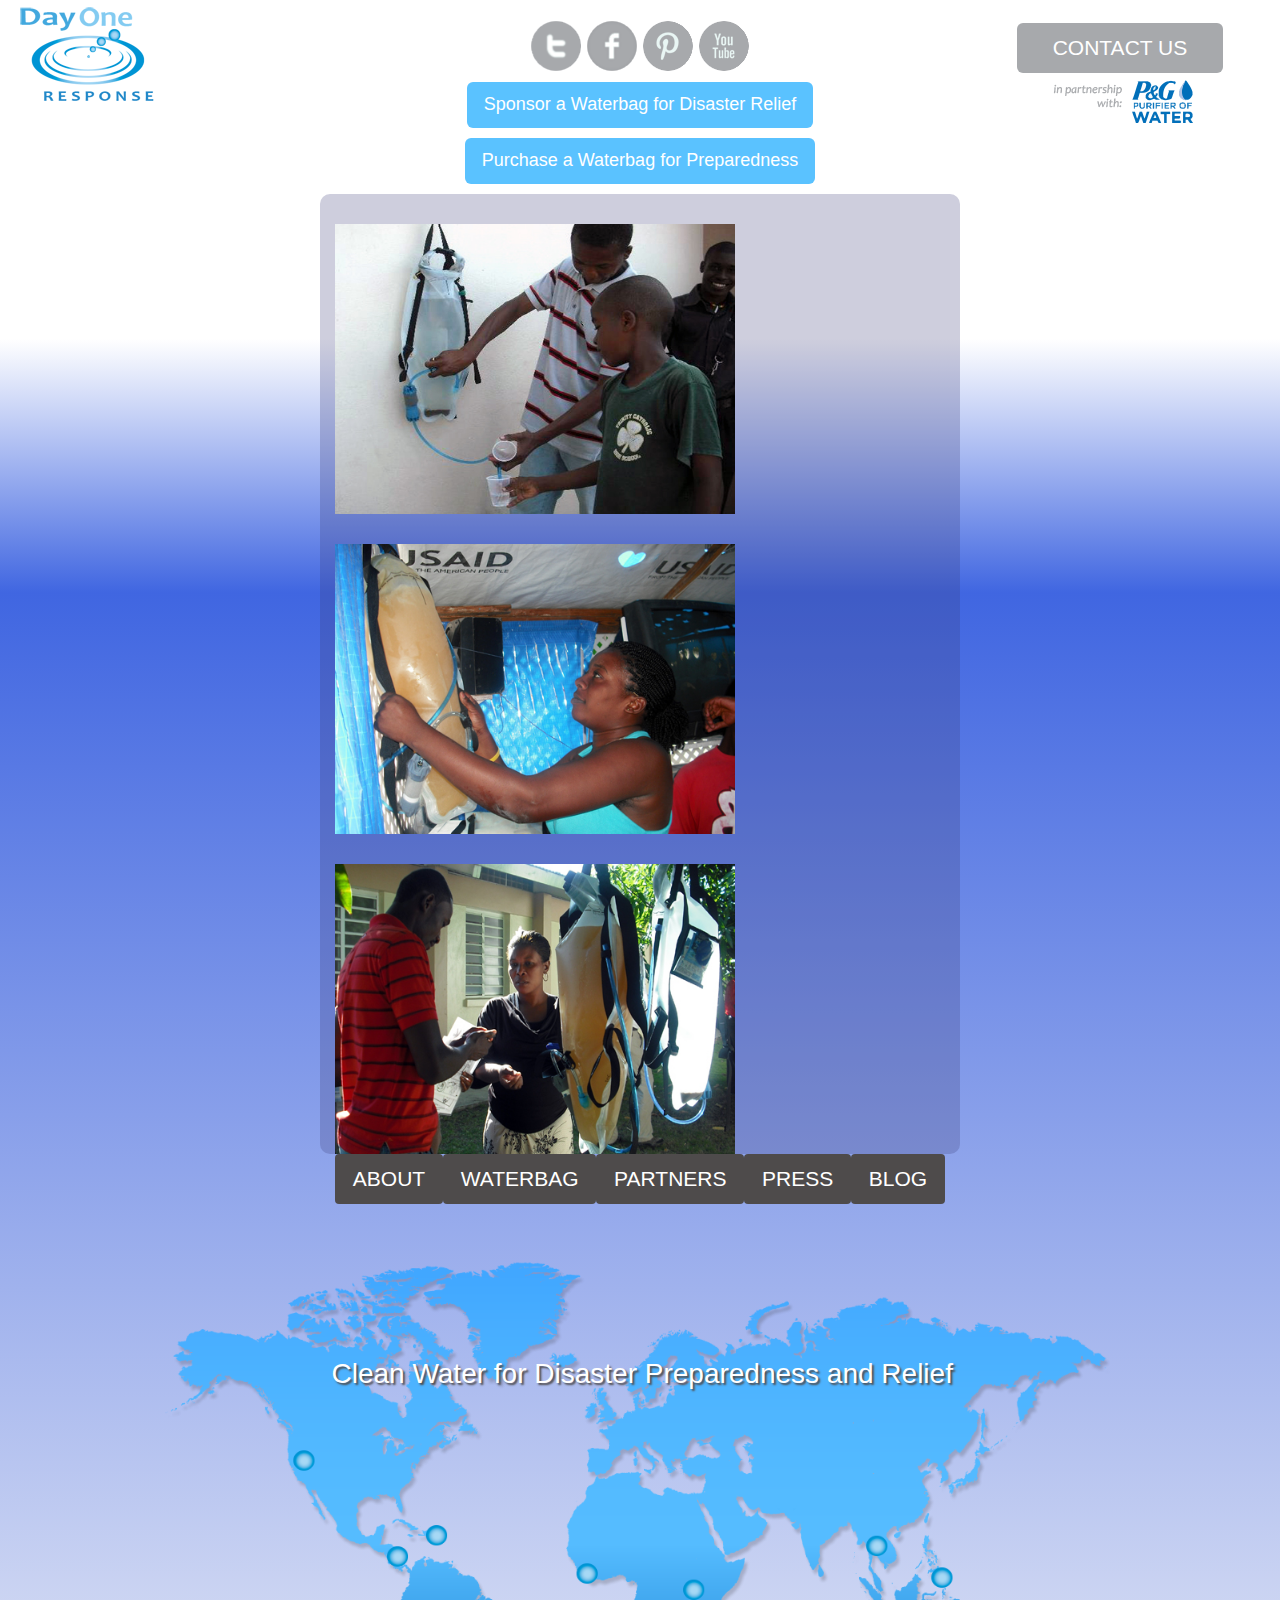
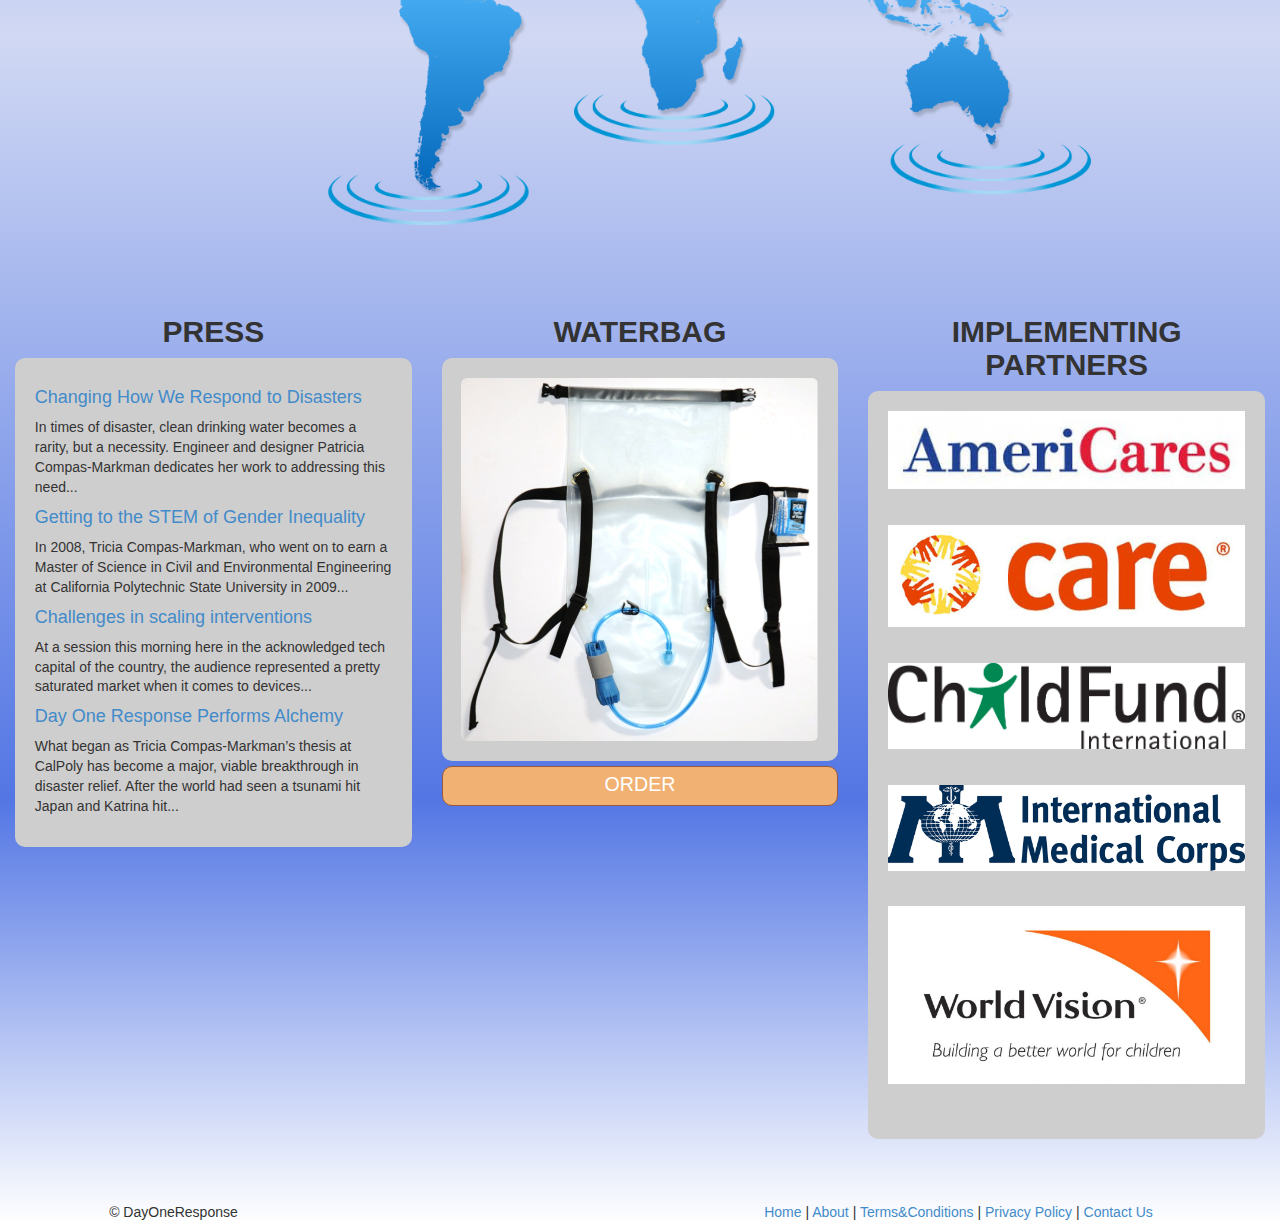
==== commit 37b2a63f: "Purchase button word change" ====
--- a/index.html
+++ b/index.html
@@ -54,7 +54,7 @@
 			<a href="http://dayoneresponse-com.3dcartstores.com/DayOne-Purification-Waterbag_p_12.html">
 				<div >
 					<button type="button" class="btn btn-lg" id="button-purchaseHome">
-						Purchase a Waterbag for Emergency Preparedness 
+						Purchase a Waterbag for Preparedness 
 					</buttton>
 				</div>
 			</a>
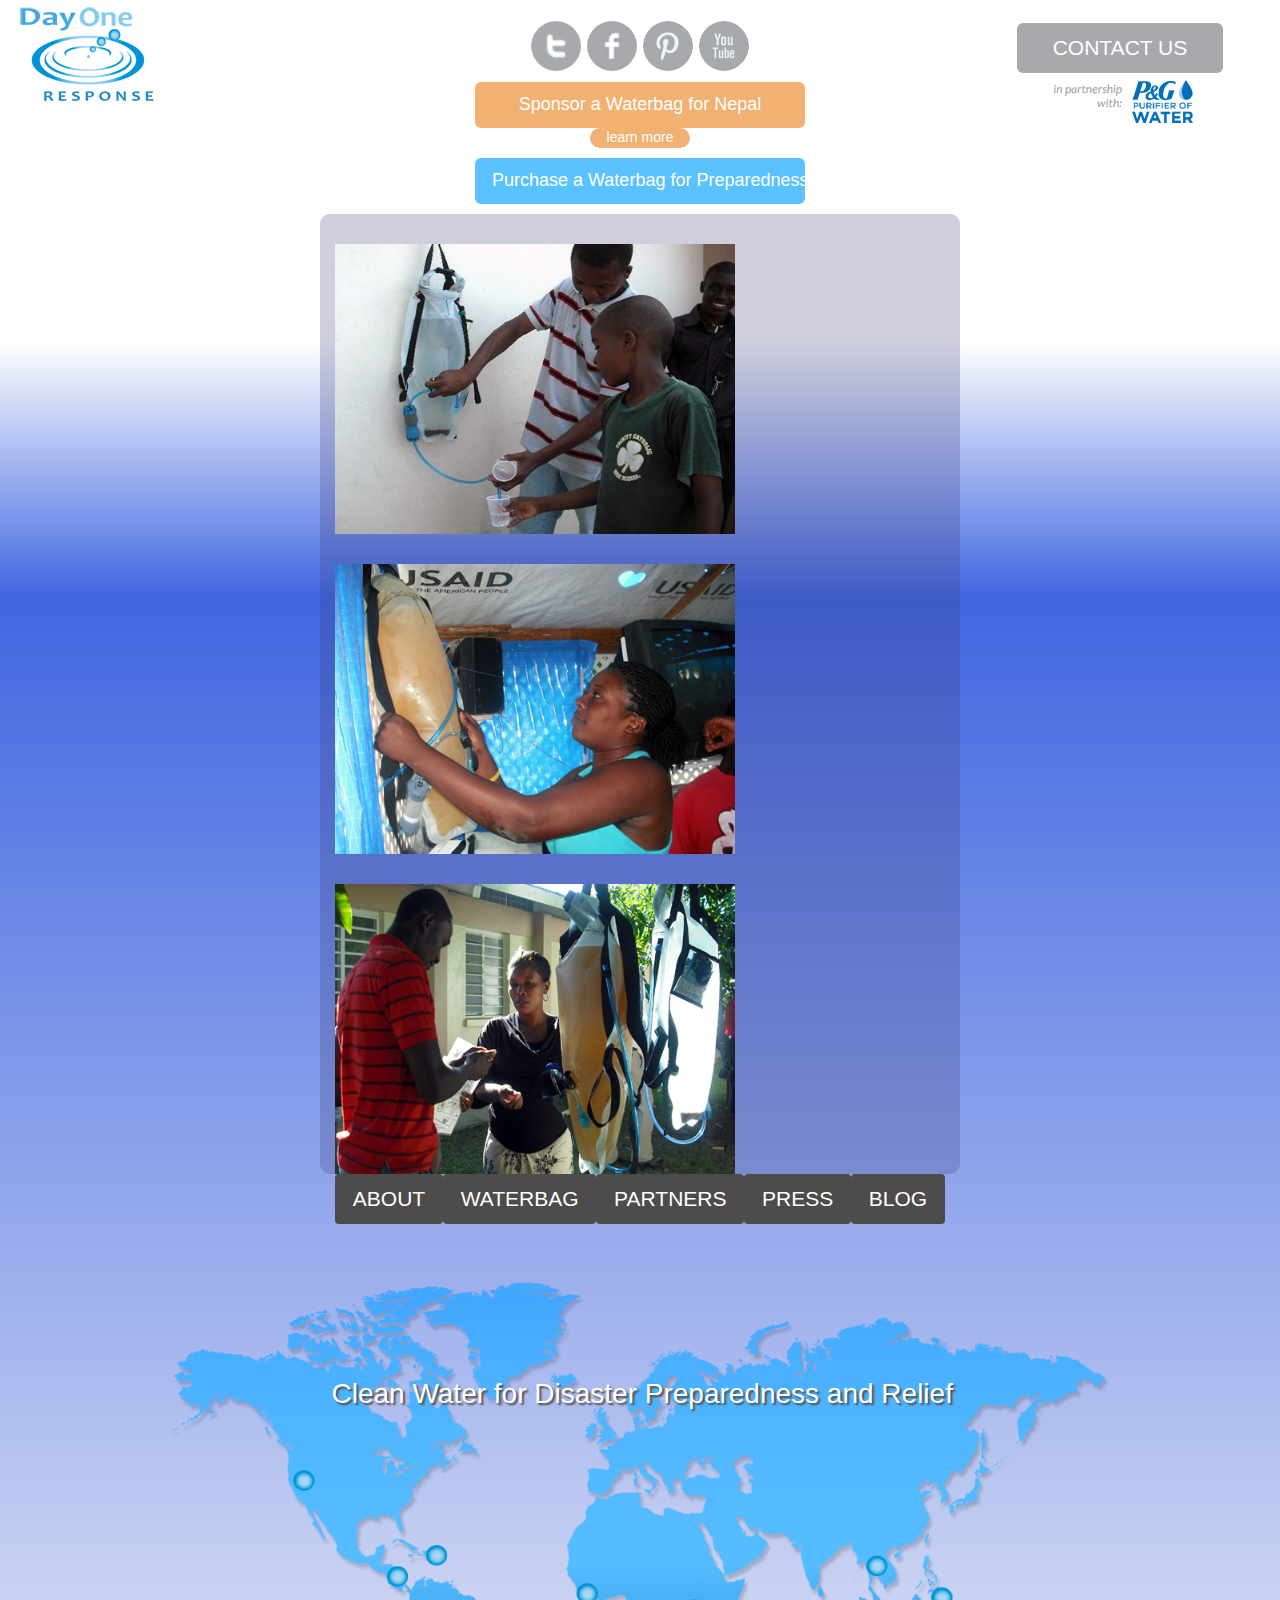
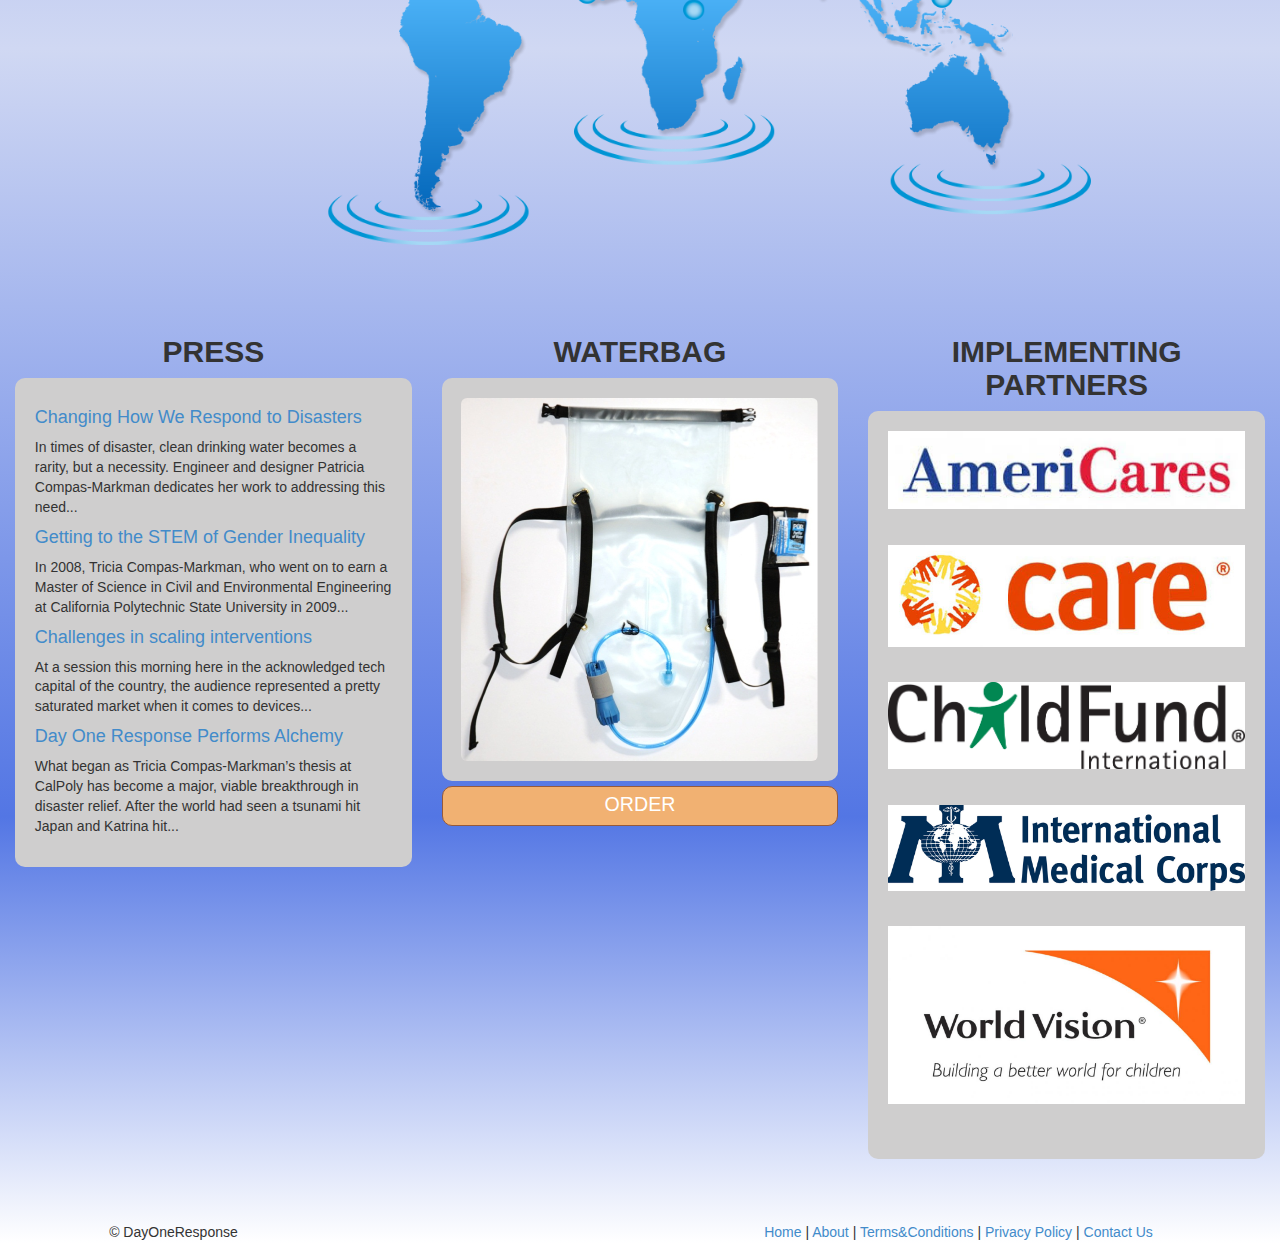
==== commit bf235638: "added nepal button on homepage" ====
--- a/index.html
+++ b/index.html
@@ -44,16 +44,17 @@
 				<a href="http://www.pinterest.com/dayoneresponse"><img src="images/grey-pintrest-logo.png" alt="Pintrest"></a>
 				<a href="https://www.youtube.com/user/DayOneResponse"><img src="images/grey-youtube-logo.png" alt="YouTube"></a>
 			</div><!-- id="socialMediablock" -->
-			<a href="http://dayoneresponse-com.3dcartstores.com/Sponsor-a-DayOne-Waterbag-for-Relief-Efforts-Product-is-not-shipped-to-customer_p_14.html">
+			<a href="http://dayoneresponse-com.3dcartstores.com/Sponsor-a-DayOne-Waterbag-for-Nepal-Relief-Efforts-Product-will-ship-to-Nepal-in-next-relief-shipment_p_14.html">
+			<!-- NORMAL BUTTON <a href="http://dayoneresponse-com.3dcartstores.com/Sponsor-a-DayOne-Waterbag-for-Relief-Efforts-Product-is-not-shipped-to-customer_p_14.html"> -->
 				<div >
-					<button type="button" class="btn btn-lg" id="button-sponsorHome">
-						Sponsor a Waterbag for Disaster Relief
+					<button type="button" class="btn btn-lg button-sponsorHome button-HomeSponsorNepal" >
+						Sponsor a Waterbag for Nepal<!--NORMAL  Disaster Relief -->
 					</buttton>
 				</div>
-			</a>
+			</a><div class="home--button-learnMore"> learn more </div>
 			<a href="http://dayoneresponse-com.3dcartstores.com/DayOne-Purification-Waterbag_p_12.html">
 				<div >
-					<button type="button" class="btn btn-lg" id="button-purchaseHome">
+					<button type="button" class="btn btn-lg button-purchaseHome">
 						Purchase a Waterbag for Preparedness 
 					</buttton>
 				</div>
--- a/css/dayonestyle.css
+++ b/css/dayonestyle.css
@@ -265,37 +265,78 @@
   border-radius: 10px;
 }
 
-#button-sponsorHome {
+.button-sponsorHome {
   background: #5ac2ff;
   color: white;
+  width: 330px;
   margin-top: 10px;
 }
-#button-sponsorHome a {
-  color: white;
-}
-#button-sponsorHome a:hover {
+.button-sponsorHome a {
+  color: white;
+}
+.button-sponsorHome a:hover {
   text-decoration: none;
 }
-#button-sponsorHome:hover {
+.button-sponsorHome:hover {
   background-color: #F1B172;
   color: white;
 }
 
-#button-purchaseHome {
+.button-purchaseHome {
   background: #5ac2ff;
   color: white;
+  width: 330px;
   margin-top: 10px;
   margin-bottom: 10px;
 }
-#button-purchaseHome a {
-  color: white;
-}
-#button-purchaseHome a:hover {
+.button-purchaseHome a {
+  color: white;
+}
+.button-purchaseHome a:hover {
   text-decoration: none;
 }
-#button-purchaseHome:hover {
+.button-purchaseHome:hover {
   background-color: #F1B172;
   color: white;
+}
+
+.button-HomeSponsorNepal {
+  background: #F1B172;
+  color: white;
+  width: 330px;
+  /* border: 1px solid #965A3C; */
+}
+.button-HomeSponsorNepal a {
+  color: white;
+}
+.button-HomeSponsorNepal a:hover {
+  text-decoration: none;
+}
+.button-HomeSponsorNepal:hover {
+  background-color: #F1B172;
+  color: #7e87b0;
+}
+
+.home--button-learnMore {
+  color: white;
+  background-color: #F1B172;
+  border-radius: 10px;
+  width: 100px;
+  margin: auto;
+  /* border: 1px solid #965A3C; */
+  border-top: none;
+}
+.home--button-learnMore a {
+  color: white;
+}
+.home--button-learnMore a:hover {
+  text-decoration: none;
+}
+.home--button-learnMore:hover {
+  background-color: #F1B172;
+  color: #7e87b0;
+  border-radius: 10px;
+  margin: auto;
 }
 
 /* .contentPadding {
@@ -574,8 +615,14 @@
     width: 400px;
   }
 
-  #button-sponsorHome {
+  .button-sponsorHome {
     font-size: .9em;
+    width: 240px;
+  }
+
+  .button-purchaseHome {
+    font-size: .9em;
+    width: 240px;
   }
 }
 @media (max-width: 600px) {
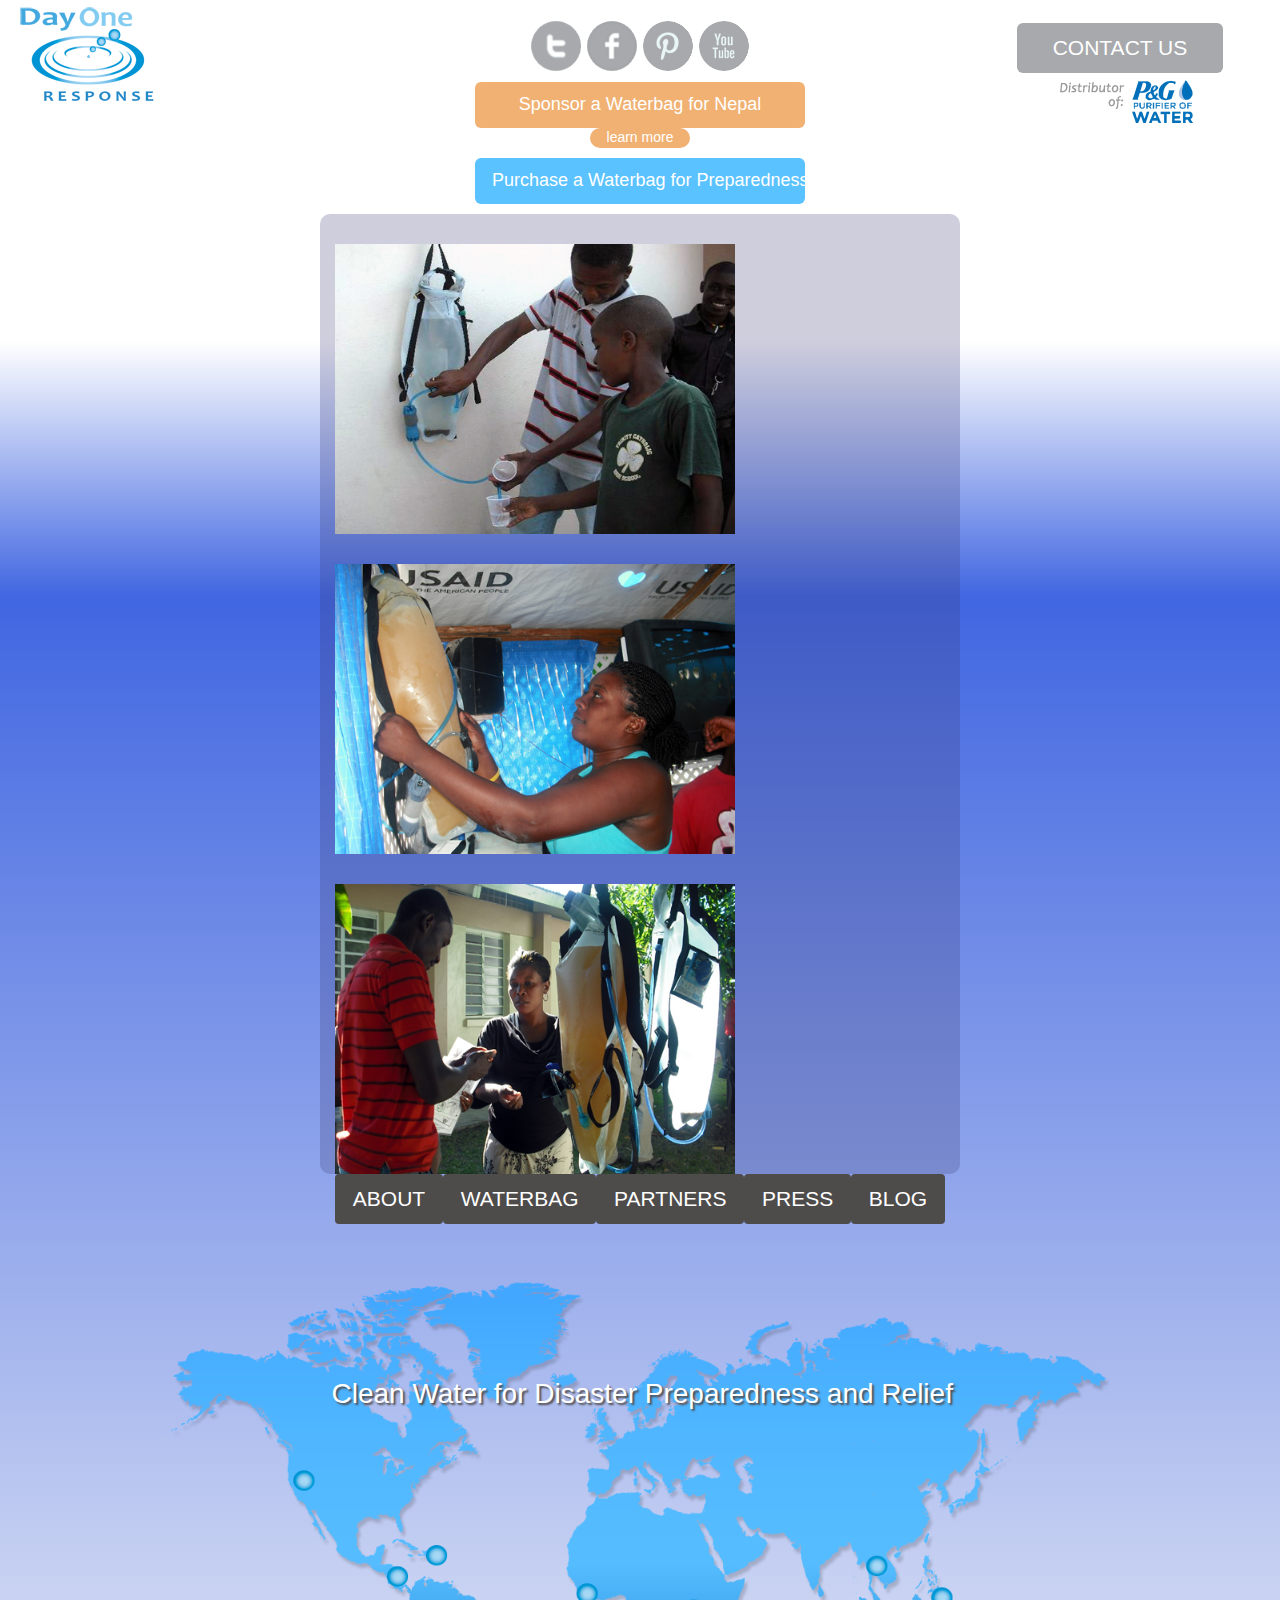
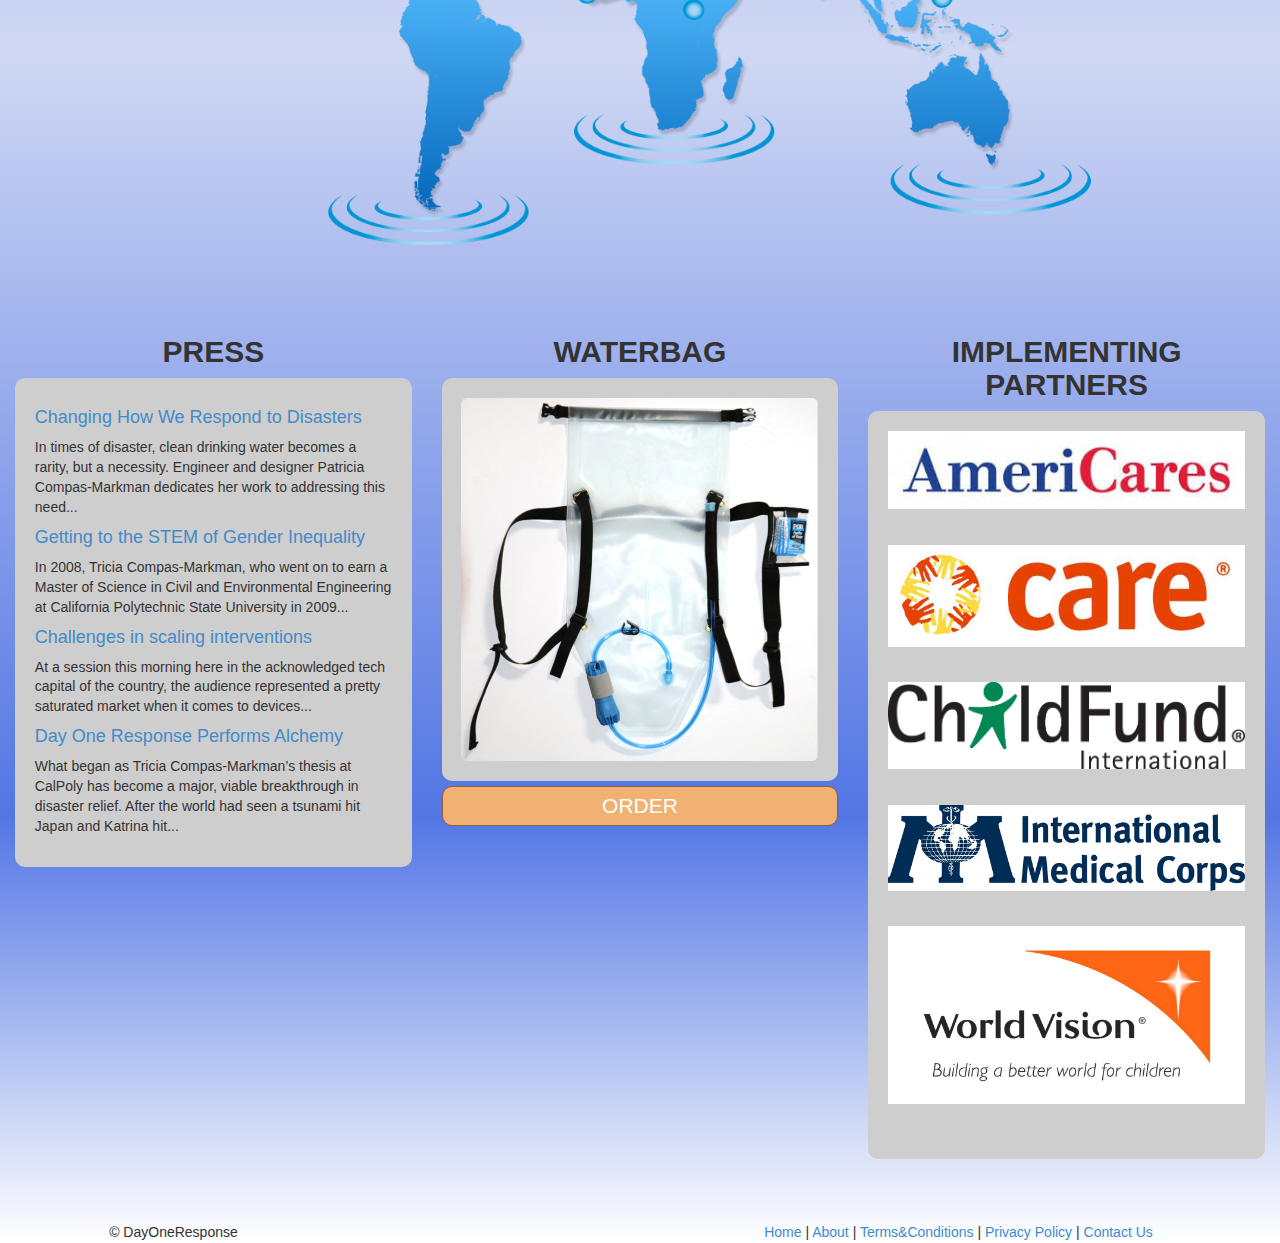
==== commit 08749ed3: "added button to Pghome and changed images" ====
--- a/index.html
+++ b/index.html
@@ -51,7 +51,8 @@
 						Sponsor a Waterbag for Nepal<!--NORMAL  Disaster Relief -->
 					</buttton>
 				</div>
-			</a><div class="home--button-learnMore"> learn more </div>
+			</a>
+			<a href="nepal.html"><div class="home--button-learnMore noUnderline">learn more</div></a>
 			<a href="http://dayoneresponse-com.3dcartstores.com/DayOne-Purification-Waterbag_p_12.html">
 				<div >
 					<button type="button" class="btn btn-lg button-purchaseHome">
@@ -62,7 +63,7 @@
 			
 		</div><!-- class="col-md-4 center" -->
 		<div class="col-md-3 col-md-offset-1 center">
-					<a href="contact.html"><button type="button" class="btn btn-lg" id="contactUsBtn">CONTACT US</button></a><img src="images/logopg.png" class="header_pglogo">
+					<a href="contact.html"><button type="button" class="btn btn-lg" id="contactUsBtn">CONTACT US</button></a><a href="pghome.html"><img src="images/logopg.png" class="header_pglogo"></a>
 		</div><!-- class="col-md-4 center" -->
 	</div><!-- class="row center" -->
 		
--- a/css/dayonestyle.css
+++ b/css/dayonestyle.css
@@ -104,6 +104,12 @@
   padding-top: 5%;
 }
 
+.nepalpage--button {
+  margin-left: auto;
+  margin-right: auto;
+  width: 330px;
+}
+
 .center {
   text-align: center;
 }
@@ -234,7 +240,9 @@
 }
 
 .button-order, .button-orderSmall, .button-orderHome {
-  height: 40px;
+  /* height: 40px; */
+  margin-top: 10px;
+  margin-bottom: 10px;
   background: #F1B172;
   padding: 1%;
   border-radius: 4px;
@@ -254,6 +262,7 @@
 .ordertextLarge {
   font-size: 2em;
   padding: 10px;
+  border: 1px solid red;
 }
 
 .button-orderSmall {
@@ -298,6 +307,10 @@
 .button-purchaseHome:hover {
   background-color: #F1B172;
   color: white;
+}
+
+.larger {
+  font-size: 1.5em;
 }
 
 .button-HomeSponsorNepal {
@@ -328,14 +341,18 @@
 }
 .home--button-learnMore a {
   color: white;
+  text-decoration: none;
 }
 .home--button-learnMore a:hover {
+  text-decoration: none;
+}
+.home--button-learnMore a:link {
   text-decoration: none;
 }
 .home--button-learnMore:hover {
   background-color: #F1B172;
   color: #7e87b0;
-  border-radius: 10px;
+  text-decoration: none;
   margin: auto;
 }
 
@@ -495,6 +512,10 @@
   margin-top: 100px;
 }
 
+.pg-dayone-logo {
+  padding-bottom: 20px;
+}
+
 .pgFooterText {
   padding-top: 2%;
   font-size: .8em;
@@ -560,6 +581,18 @@
 .pg-button-order:hover {
   background-color: #5ac2ff;
   color: black;
+}
+
+.nepal--chart {
+  padding-top: 20px;
+  padding-bottom: 30px;
+  margin-left: auto;
+  margin-right: auto;
+}
+
+.nepal--chart-img {
+  margin: auto;
+  border-radius: 10px;
 }
 
 @media (max-width: 900px) {
